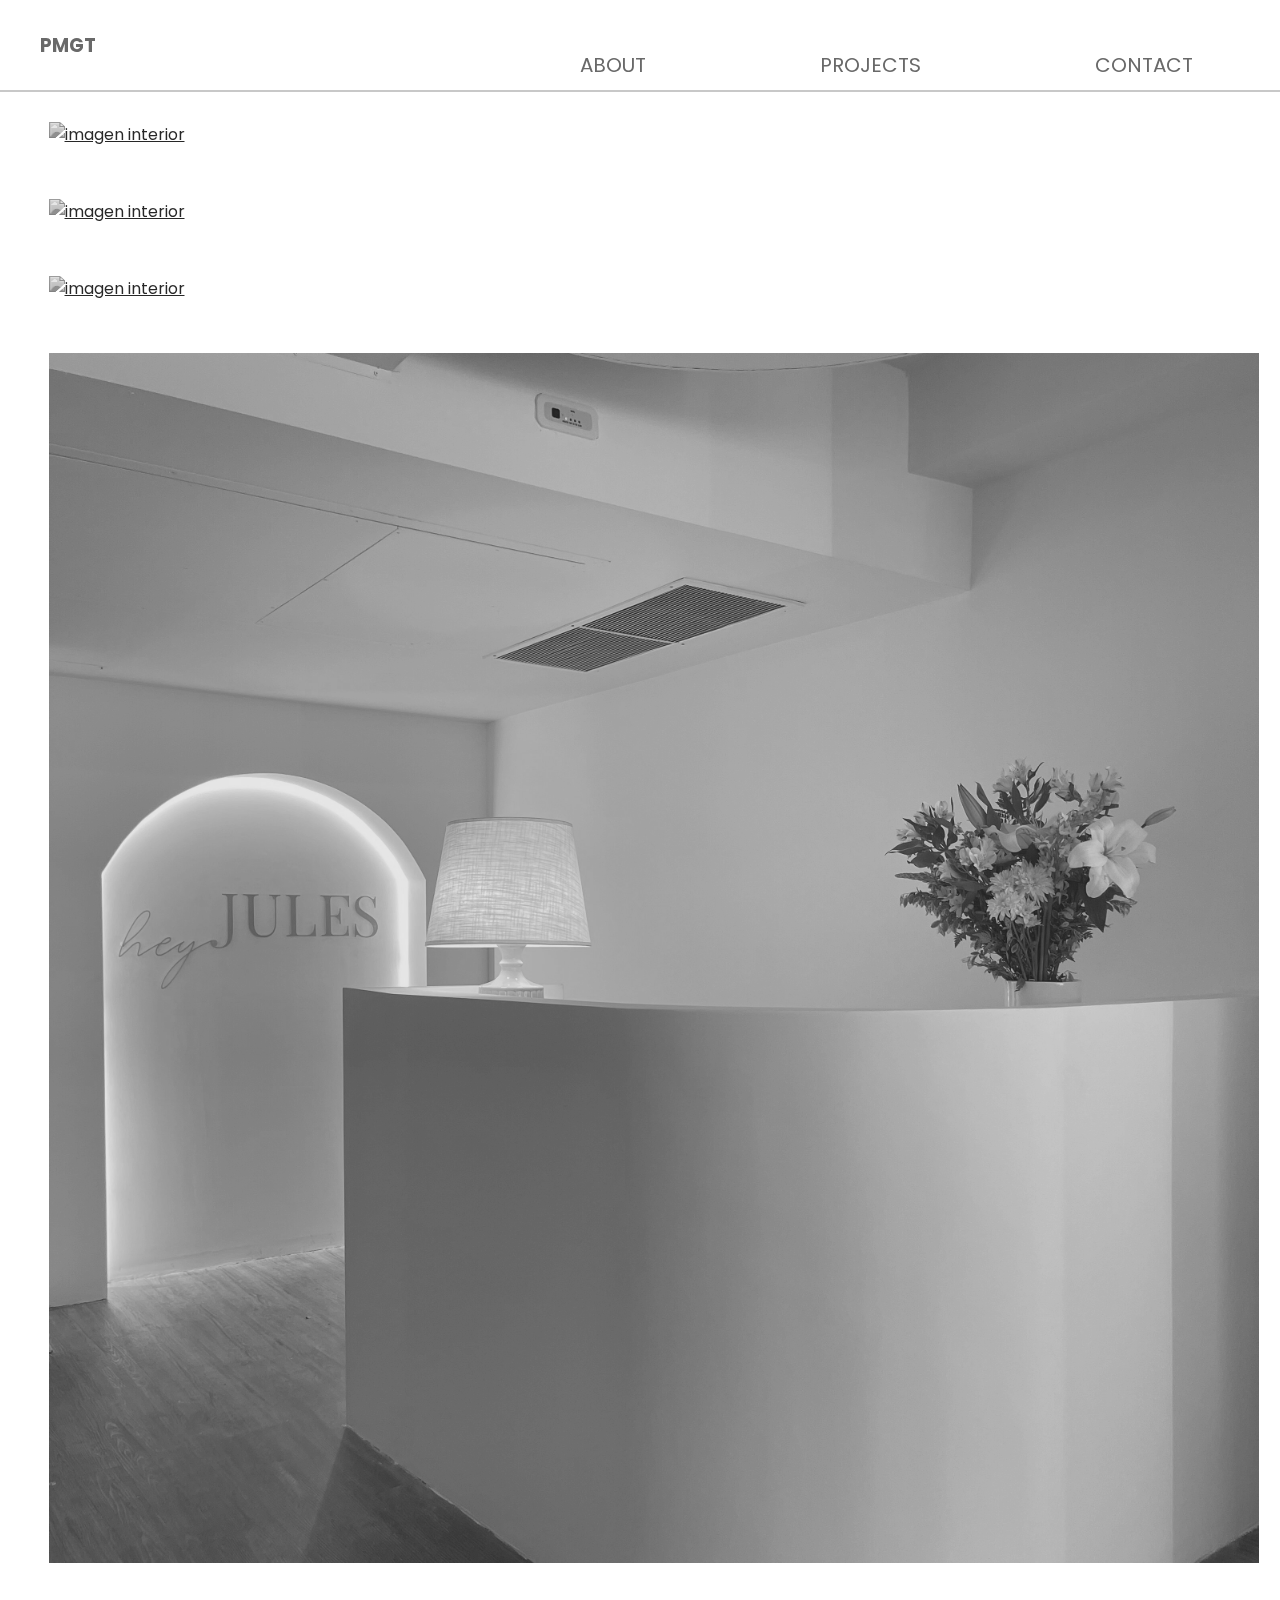
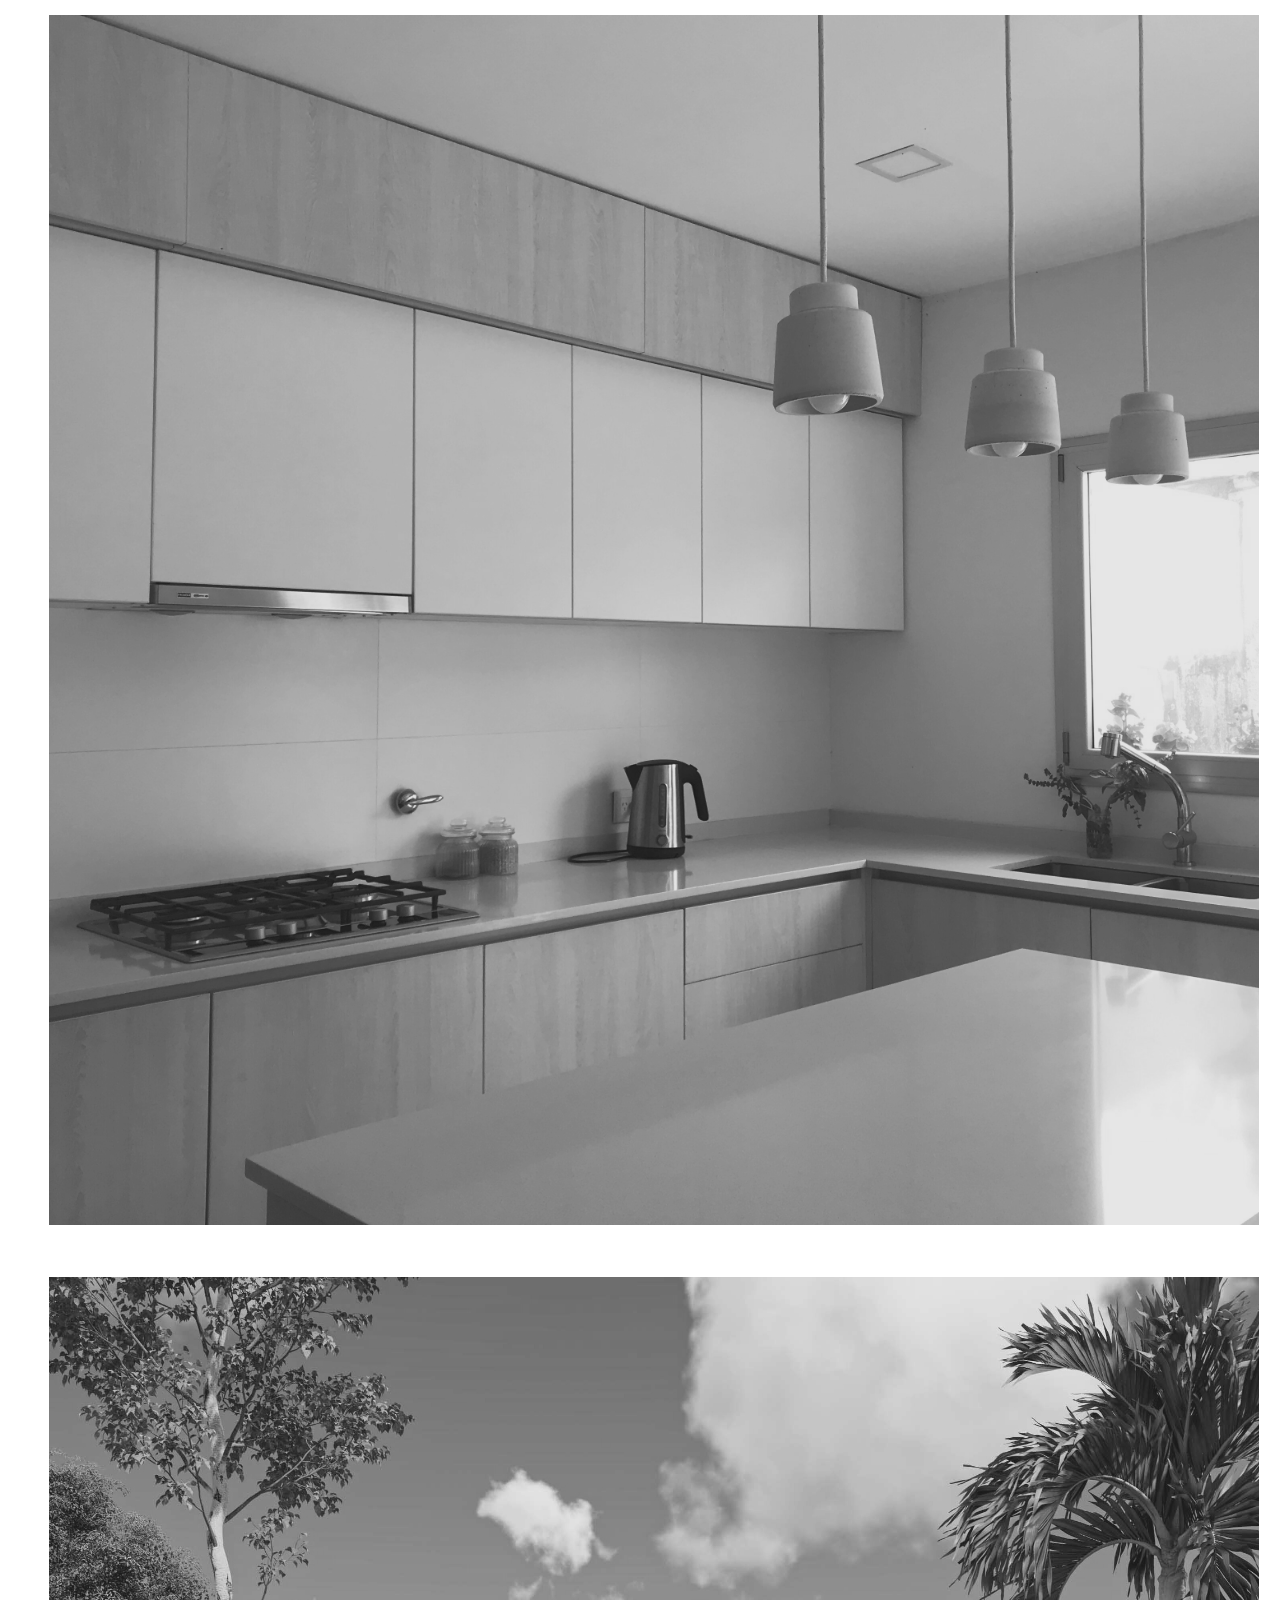
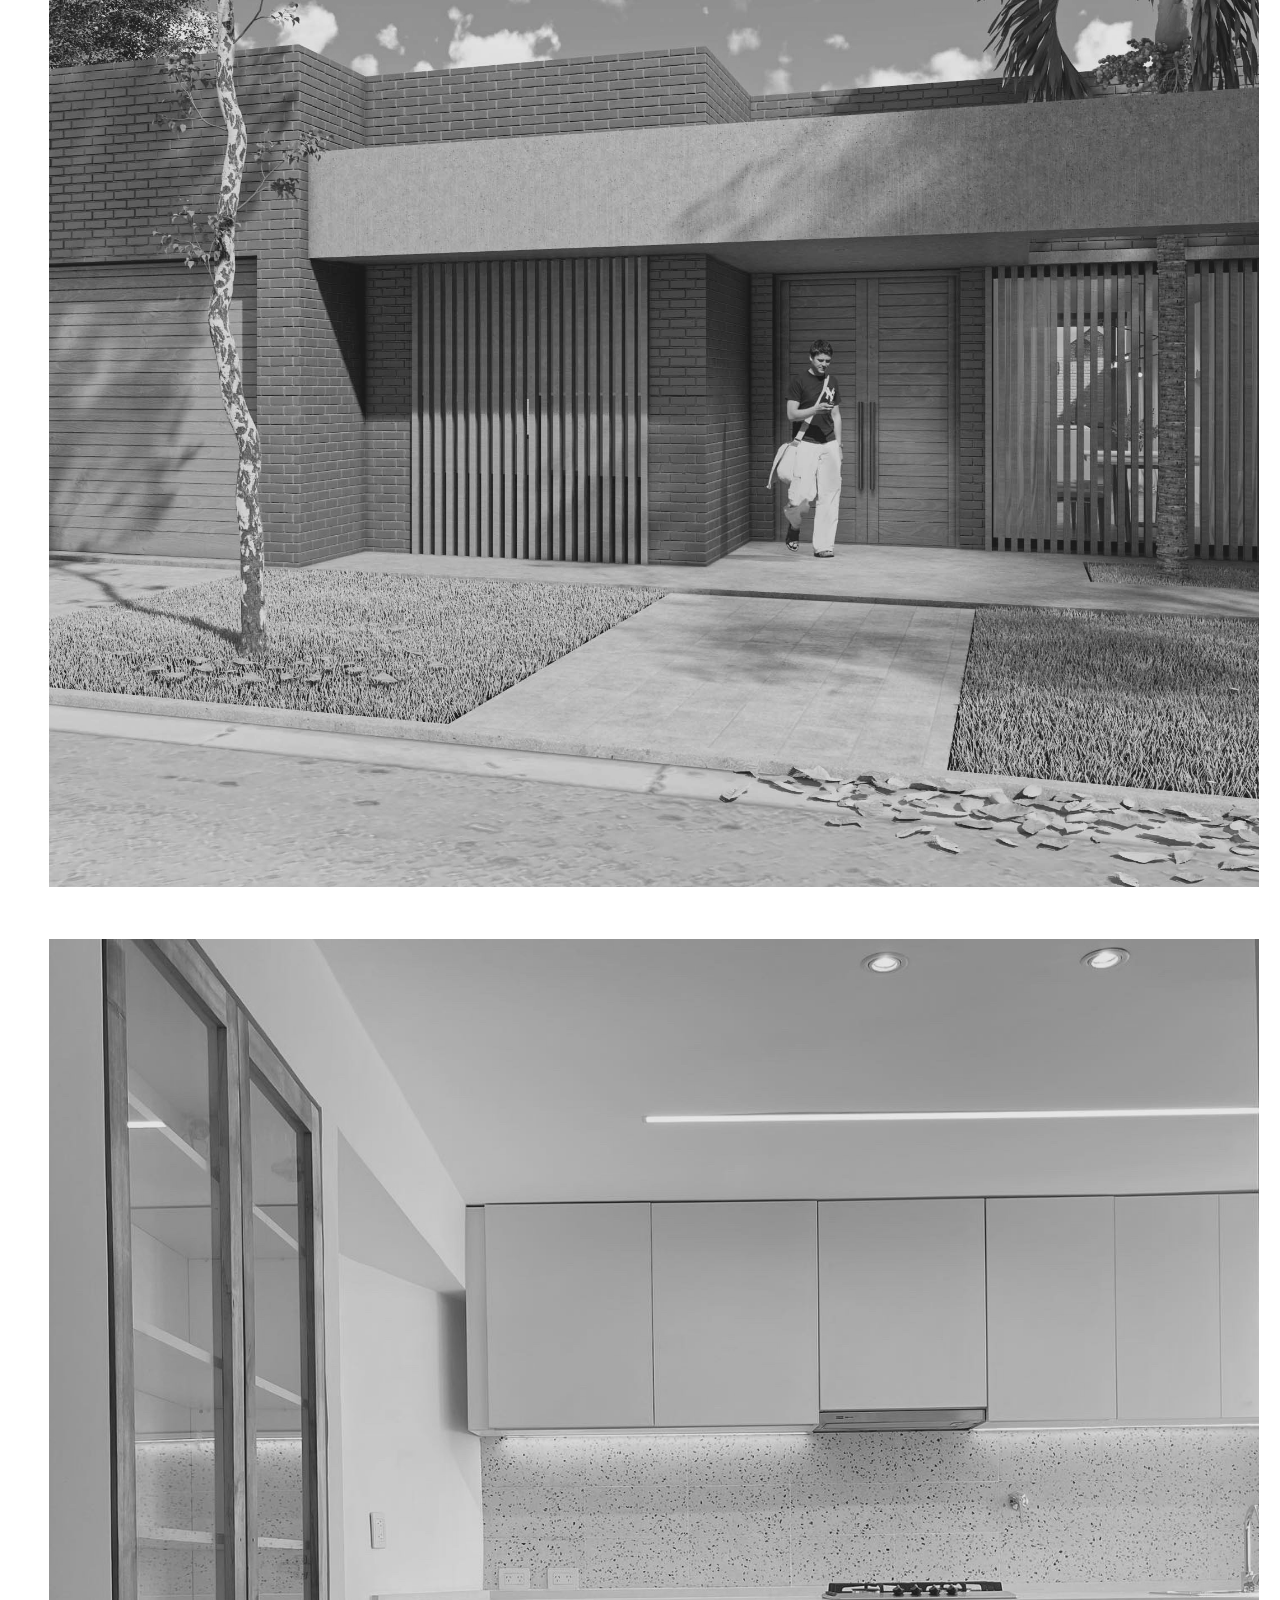
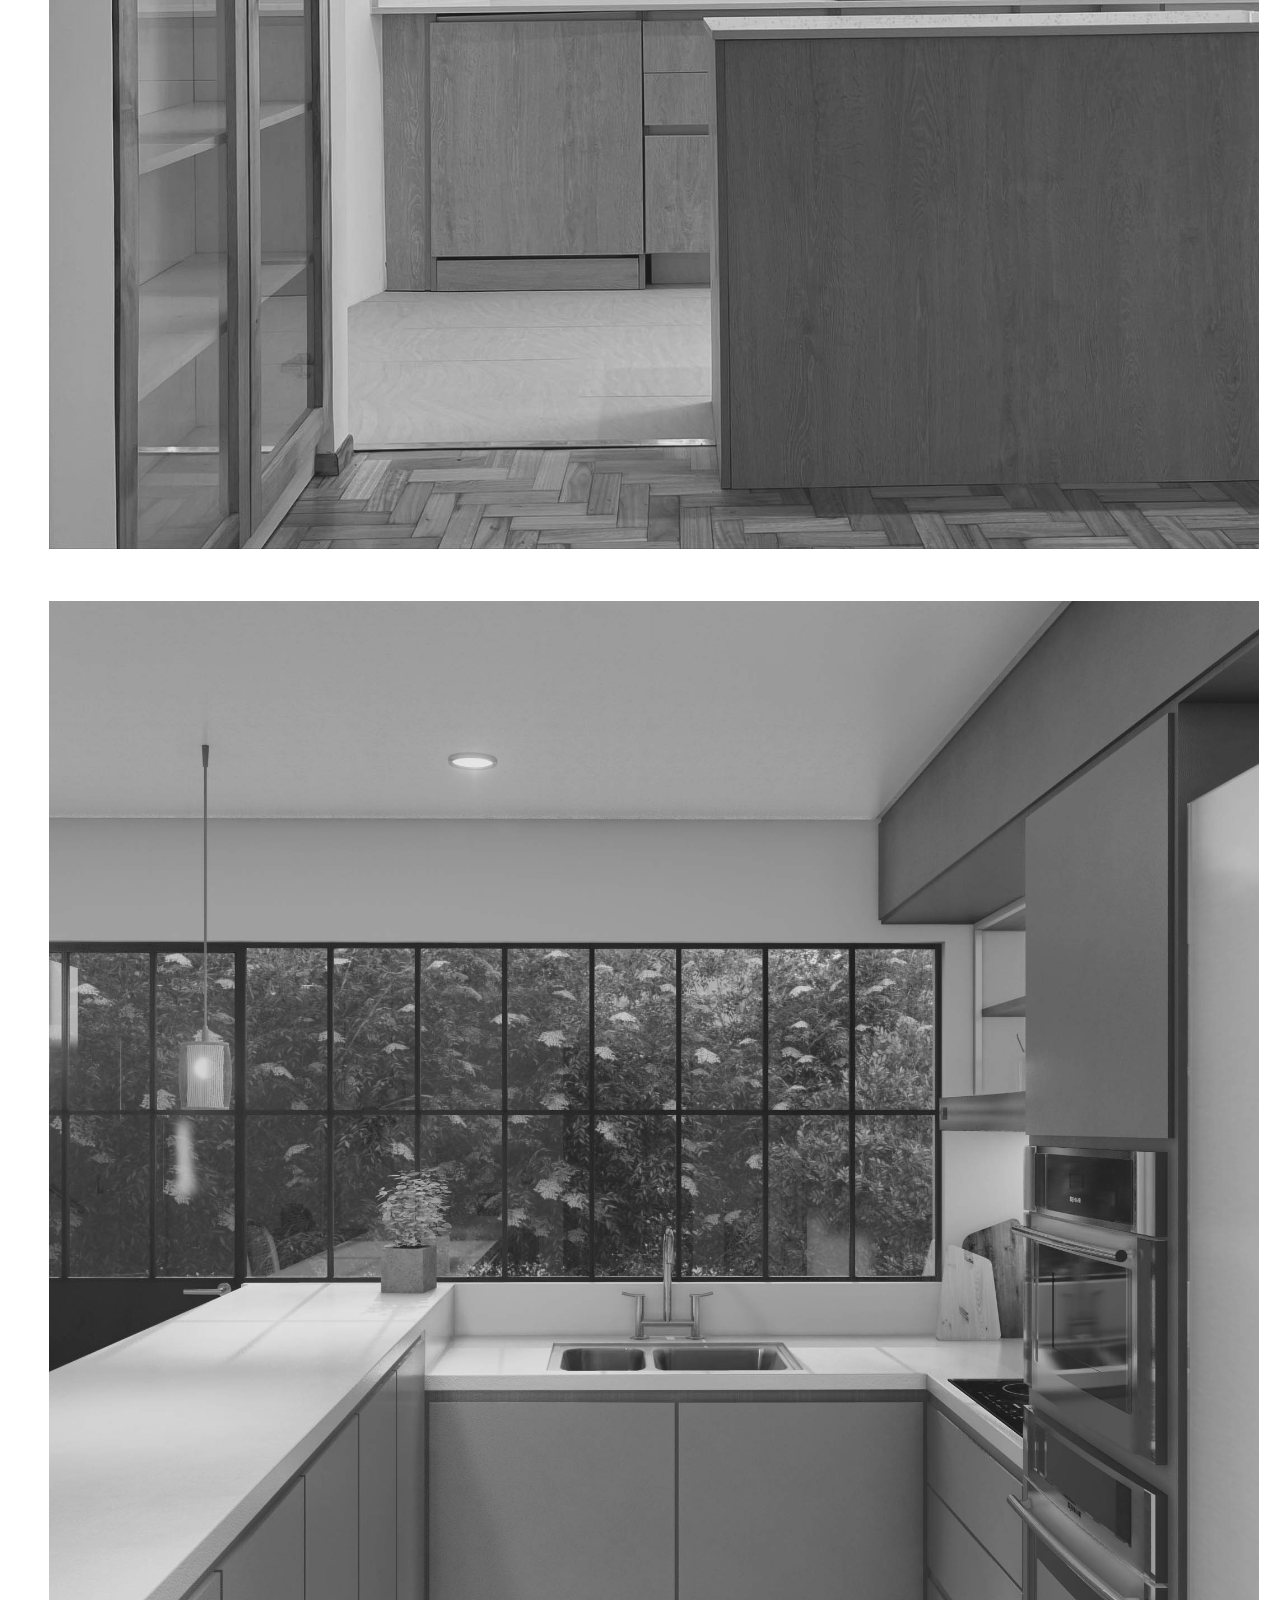
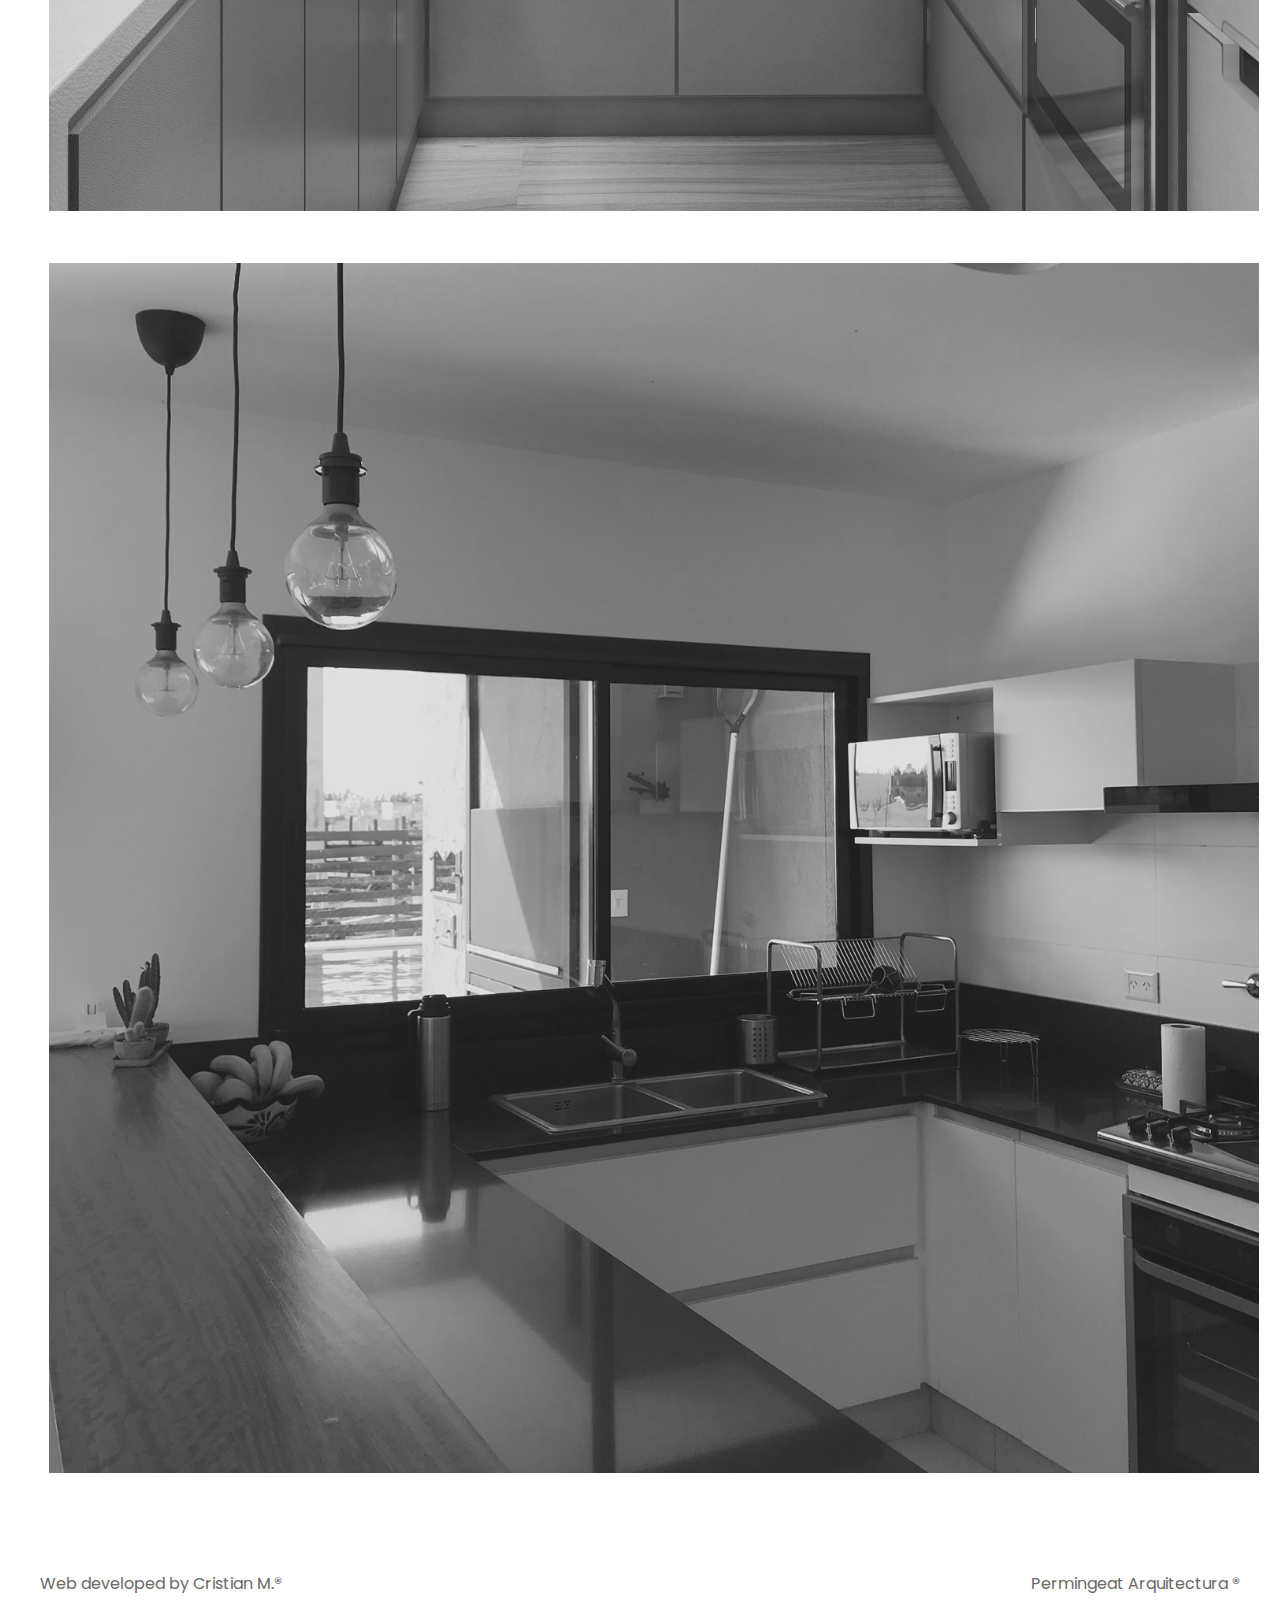
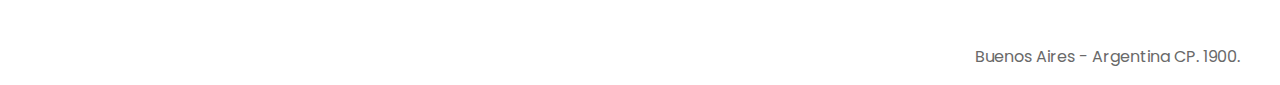
==== index.html @ 3674b2bb "upload2" ====
<!DOCTYPE html>
<html lang="en">
<head>
    <meta charset="UTF-8">
    <meta http-equiv="X-UA-Compatible" content="IE=edge">
    <meta name="viewport" content="width=device-width, initial-scale=1.0">
    <meta name="description" content="PMGT es un estudio de Arquitectura fundado en 2018 y dirigido por la arquitecta Melisa Permingeat, desarrollamos una arquitectura atemporal y simple con la mayor optimizacion de los recursos.">
    <link rel="stylesheet" href="style.css">
    <script defer src="app.js"></script>
    <!--FUENTE-->
    <link rel="preconnect" href="https://fonts.gstatic.com">
    <link href="https://fonts.googleapis.com/css2?family=Poppins:wght@300&display=swap" rel="stylesheet">
    <!--BOOTSTRAP CDN-->
    <link href="https://cdn.jsdelivr.net/npm/bootstrap@5.0.1/dist/css/bootstrap.min.css" rel="stylesheet" integrity="sha384-+0n0xVW2eSR5OomGNYDnhzAbDsOXxcvSN1TPprVMTNDbiYZCxYbOOl7+AMvyTG2x" crossorigin="anonymous">
    <!--FONT AWESOME-->
    <link rel="stylesheet" href="https://pro.fontawesome.com/releases/v5.10.0/css/all.css" integrity="sha384-AYmEC3Yw5cVb3ZcuHtOA93w35dYTsvhLPVnYs9eStHfGJvOvKxVfELGroGkvsg+p" crossorigin="anonymous"/>
    <!--CUERPO-->
    <title>Estudio Permingeat</title>
</head>
<body>
    <header id="menu">
        <div class="conteinerLogo">    
            <a href="index.html"><h3>PMGT</h3></a>
        </div>
        <nav>
            <ul>
                <li><a href="about.html">ABOUT</a></li>
                <li><a href="projects.html">PROJECTS</a></li>
                <li><a href="contact.html">CONTACT</a></li>
            </ul>
        </nav>
        <div class="burgerConteiner">
            <div id="burger">
                <div class="line1"></div>
                <div class="line2"></div>
                <div class="line3"></div>
            </div>
        </div>
        <div class="splashMenu">
            <nav>
                <ul>
                    <li><a href="about.html">ABOUT</a></li>
                    <li><a href="projects.html">PROJECTS</a></li>
                    <li><a href="contact.html">CONTACT</a></li>
                </ul>
            </nav>
        </div>
    </header>
    <main class="mainHome">
        <section id="galeria">
            <div class="row">
                <div class="col-lg-4 col-md-6 col-sm-12">
                    <a href="projects.html#campo"><img src="Imagenes/Campo/campo1.jpg" alt="imagen interior"></a>
                </div>
                <div class="col-lg-4 col-md-6 col-sm-12">
                    <a href="projects.html#madero"><img src="Imagenes/Madero/madero1.jpg" alt="imagen interior"></a>
                </div>
                <div class="col-lg-4 col-md-6 col-sm-12">
                    <a href="projects.html#sanAgustin"><img src="Imagenes/SanAgustin/sanAgustin3.jpg" alt="imagen interior"></a>
                </div>
                <div class="col-lg-4 col-md-6 col-sm-12">
                    <a href="projects.html#heyJules"><img src="Imagenes/HeyJules/heyJules3.jpg" alt="imagen interior"></a>
                </div>
                <div class="col-lg-4 col-md-6 col-sm-12">
                    <a href="projects.html"><img src="Imagenes/Dorrego/dorrego2.jpg" alt="imagen interior"></a>
                </div>
                <div class="col-lg-4 col-md-6 col-sm-12">
                    <a href="projects.html#curuchet"><img src="Imagenes/Curuchet/curuchet1.jpg" alt="imagen interior"></a>
                </div>
                <div class="col-lg-4 col-md-6 col-sm-12">
                    <a href="projects.html#jeanJaures"><img src="Imagenes/JeanJaures/jeanJaures1.jpg" alt="imagen interior"></a>
                </div>
                <div class="col-lg-4 col-md-6 col-sm-12">
                    <a href="projects.html#casero"><img src="Imagenes/Casero/casero3.jpg" alt="imagen interior"></a>
                </div>
                <div class="col-lg-4 col-md-6 col-sm-12">
                    <a href="projects.html#castaño"><img src="Imagenes/Castaños/castaños3.jpg" alt="imagen interior"></a>
                </div>
            </div>  
        </section>
    </main>
    <footer>
        <div class="footerA">
            <p>Web developed by Cristian M.®</p>
            <a href="https://www.instagram.com/permingeat_arqs/?hl=es-la"><i class="fab fa-instagram fa-1x"></i></a>
            <p>Permingeat Arquitectura ®</p>
        </div>
        <div class="footerB"></div>
        <div class="footerC">
            <p>Buenos Aires - Argentina CP. 1900.</p>
        </div>
    </footer>
</body>
</html>
---- style.css ----
/*GENERAL*/
html {
  scroll-behavior: smooth;
  overflow-x: hidden;
  height: 100vh;
  width: 100%;
}

body {
  position: relative;
  font-family: 'Poppins', sans-serif;
}

/*MENU NAVEGACION*/
/*MENU*/
header {
  height: 10vh;
  width: 100%;
  background-color: rgba(255, 255, 255, 0.521);
  top: 0;
  left: 0;
  position: fixed;
  display: -webkit-box;
  display: -ms-flexbox;
  display: flex;
  -ms-flex-pack: distribute;
      justify-content: space-around;
  -webkit-box-align: center;
      -ms-flex-align: center;
          align-items: center;
  border-bottom: 2px solid #c8c8c8;
  -webkit-transition: all 2s ease;
  transition: all 2s ease;
  z-index: 10;
}

header .conteinerLogo {
  -webkit-box-flex: 0.5;
      -ms-flex: 0.5;
          flex: 0.5;
  display: -webkit-box;
  display: -ms-flexbox;
  display: flex;
  -webkit-box-pack: start;
      -ms-flex-pack: start;
          justify-content: flex-start;
  padding-left: 40px;
  font-family: 'Poppins', sans-serif;
}

header .conteinerLogo a {
  text-decoration: none;
  color: dimgray;
}

header nav {
  font-size: 20px;
  -webkit-box-flex: 1;
      -ms-flex: 1;
          flex: 1;
  height: 10vh;
  line-height: 10vh;
}

header nav ul {
  display: -webkit-box;
  display: -ms-flexbox;
  display: flex;
  -ms-flex-pack: distribute;
      justify-content: space-around;
  list-style: none;
}

header nav ul li a {
  text-decoration: none;
  color: dimgray;
  -webkit-transition: all 1s ease;
  transition: all 1s ease;
}

header nav ul li a:hover {
  color: #0f0f0f;
  font-weight: 600;
}

header .burger {
  height: 20px;
  width: 20px;
  background-color: aqua;
  display: none;
}

header .splashMenu {
  display: none;
}

/*CUERPO*/
.mainHome {
  height: auto;
  width: 100%;
}

.mainHome #galeria {
  margin-top: 11vh;
  padding-left: 3vh;
  padding-right: 3vh;
}

.mainHome #galeria img {
  width: 100%;
  -webkit-filter: grayscale(100%) contrast(80%);
          filter: grayscale(100%) contrast(80%);
  -webkit-transition: all 1s ease;
  transition: all 1s ease;
  z-index: 1;
  padding-top: 2.5vh;
  padding-bottom: 2.5vh;
  padding-left: 1.5vh;
  padding-right: 1.5vh;
  overflow: hidden;
  -o-object-fit: cover;
     object-fit: cover;
}

.mainHome #galeria img:hover {
  -webkit-filter: none;
          filter: none;
  -webkit-transform: scale(101%);
          transform: scale(101%);
}

.mainAbout {
  height: 65vh;
  width: 100%;
  margin-top: 15vh;
  display: -webkit-box;
  display: -ms-flexbox;
  display: flex;
  -webkit-box-orient: horizontal;
  -webkit-box-direction: normal;
      -ms-flex-direction: row;
          flex-direction: row;
}

.mainAbout .secA, .mainAbout .secB {
  height: 70vh;
  width: 50%;
  padding: 2%;
  display: -webkit-box;
  display: -ms-flexbox;
  display: flex;
  -webkit-box-pack: center;
      -ms-flex-pack: center;
          justify-content: center;
  -webkit-box-align: center;
      -ms-flex-align: center;
          align-items: center;
}

.mainAbout .secA img {
  width: 400px;
  -webkit-filter: grayscale(100%) contrast(80%);
          filter: grayscale(100%) contrast(80%);
  -webkit-transition: all 500ms ease;
  transition: all 500ms ease;
}

.mainAbout .secA img:hover {
  -webkit-filter: none;
          filter: none;
}

.mainAbout .secB {
  padding-left: 4%;
  padding-right: 8%;
  font-family: 'Poppins', sans-serif;
}

.mainProjects {
  border: none;
  height: auto;
  width: 100%;
}

.mainProjects .proyecto {
  height: 100vh;
  width: 100%;
}

.mainProjects .proyecto .imageSector {
  padding-top: 15vh;
  height: 85vh;
  width: 100%;
  display: -webkit-box;
  display: -ms-flexbox;
  display: flex;
  -ms-flex-pack: distribute;
      justify-content: space-around;
  -webkit-box-align: center;
      -ms-flex-align: center;
          align-items: center;
}

.mainProjects .proyecto .imageSector img {
  height: auto;
  width: 30%;
  -webkit-filter: grayscale(100%) contrast(80%);
          filter: grayscale(100%) contrast(80%);
  -webkit-transition: all 1s ease;
  transition: all 1s ease;
}

.mainProjects .proyecto .imageSector img:hover {
  -webkit-filter: none;
          filter: none;
  -webkit-transform: scale(101%);
          transform: scale(101%);
}

.mainProjects .proyecto .imageDescription {
  font-family: 'Poppins', sans-serif;
  color: dimgray;
  font-size: 20px;
  height: 15vh;
  width: 100%;
  display: -webkit-box;
  display: -ms-flexbox;
  display: flex;
}

.mainProjects .proyecto .imageDescription .descA {
  display: -webkit-box;
  display: -ms-flexbox;
  display: flex;
  -webkit-box-orient: vertical;
  -webkit-box-direction: normal;
      -ms-flex-direction: column;
          flex-direction: column;
  -webkit-box-pack: center;
      -ms-flex-pack: center;
          justify-content: center;
  -webkit-box-align: center;
      -ms-flex-align: center;
          align-items: center;
  height: 100%;
  width: 50%;
}

.mainProjects .proyecto .imageDescription .descB {
  display: -webkit-box;
  display: -ms-flexbox;
  display: flex;
  -webkit-box-orient: vertical;
  -webkit-box-direction: normal;
      -ms-flex-direction: column;
          flex-direction: column;
  -webkit-box-pack: center;
      -ms-flex-pack: center;
          justify-content: center;
  -webkit-box-align: center;
      -ms-flex-align: center;
          align-items: center;
  height: 100%;
  width: 50%;
}

.mainContact {
  height: 65vh;
  width: 100%;
  margin-top: 15vh;
  display: -webkit-box;
  display: -ms-flexbox;
  display: flex;
  -webkit-box-orient: horizontal;
  -webkit-box-direction: normal;
      -ms-flex-direction: row;
          flex-direction: row;
  -webkit-box-pack: center;
      -ms-flex-pack: center;
          justify-content: center;
  -webkit-box-align: center;
      -ms-flex-align: center;
          align-items: center;
}

.mainContact .mapaConteiner {
  height: 100%;
  width: 50%;
  display: -webkit-box;
  display: -ms-flexbox;
  display: flex;
  -webkit-box-pack: center;
      -ms-flex-pack: center;
          justify-content: center;
  -webkit-box-align: center;
      -ms-flex-align: center;
          align-items: center;
}

.mainContact .mapaConteiner #mapid {
  height: 500px;
  width: 500px;
  -webkit-transition: all 1s ease;
  transition: all 1s ease;
  -webkit-filter: grayscale(100%) contrast(80%);
          filter: grayscale(100%) contrast(80%);
}

.mainContact .mapaConteiner #mapid:hover {
  -webkit-filter: none;
          filter: none;
}

.mainContact .infoConteiner {
  padding-left: 4%;
  padding-right: 8%;
  font-family: 'Poppins', sans-serif;
  height: 100%;
  width: 50%;
  display: -webkit-box;
  display: -ms-flexbox;
  display: flex;
  -webkit-box-pack: center;
      -ms-flex-pack: center;
          justify-content: center;
  -webkit-box-align: center;
      -ms-flex-align: center;
          align-items: center;
  color: dimgray;
}

.mainContact .infoConteiner #info {
  height: 500px;
  width: 500px;
}

.mainContact .infoConteiner #info p {
  padding-top: 5px;
  padding-bottom: 5px;
}

.mainContact .infoConteiner #info p a {
  color: dimgray;
}

/*PIE DE PAGINA*/
footer {
  margin: 0;
  height: 12vh;
  width: 100%;
  margin-top: 4rem;
  background-color: rgba(255, 255, 255, 0.151);
  display: -webkit-box;
  display: -ms-flexbox;
  display: flex;
  -webkit-box-pack: center;
      -ms-flex-pack: center;
          justify-content: center;
  -webkit-box-orient: vertical;
  -webkit-box-direction: normal;
      -ms-flex-direction: column;
          flex-direction: column;
  -webkit-box-align: center;
      -ms-flex-align: center;
          align-items: center;
  font-family: 'Poppins', sans-serif;
  color: dimgray;
}

footer .footerA {
  width: 95%;
  display: -webkit-box;
  display: -ms-flexbox;
  display: flex;
  -webkit-box-pack: justify;
      -ms-flex-pack: justify;
          justify-content: space-between;
  -webkit-box-align: center;
      -ms-flex-align: center;
          align-items: center;
}

footer .footerA i {
  color: dimgray;
}

footer .footerB {
  width: 95%;
  height: 2px;
  background-color: #c8c8c8;
}

footer .footerC {
  width: 95%;
  text-align: end;
  margin-top: 1rem;
}

/*RESPONSIVE PARA MOBILE*/
@media (max-width: 768px) {
  /*MENU*/
  header {
    height: 10vh;
    width: 100%;
    background-color: rgba(255, 255, 255, 0.521);
    top: 0;
    left: 0;
    position: fixed;
    display: -webkit-box;
    display: -ms-flexbox;
    display: flex;
    -ms-flex-pack: distribute;
        justify-content: space-around;
    -webkit-box-align: center;
        -ms-flex-align: center;
            align-items: center;
    border-bottom: 2px solid #c8c8c8;
    -webkit-transition: all 1s ease;
    transition: all 1s ease;
    z-index: 10;
  }
  header .conteinerLogo {
    -webkit-box-flex: 0.5;
        -ms-flex: 0.5;
            flex: 0.5;
    display: -webkit-box;
    display: -ms-flexbox;
    display: flex;
    -webkit-box-pack: start;
        -ms-flex-pack: start;
            justify-content: flex-start;
    padding-left: 20px;
    font-family: 'Poppins', sans-serif;
  }
  header .conteinerLogo h3 {
    margin: 0;
  }
  header .conteinerLogo a {
    text-decoration: none;
    color: dimgray;
  }
  header nav {
    display: none;
  }
  header .burgerConteiner {
    -webkit-box-flex: 1;
        -ms-flex: 1;
            flex: 1;
    height: 100%;
    width: 100%;
    display: -webkit-box;
    display: -ms-flexbox;
    display: flex;
    -webkit-box-pack: end;
        -ms-flex-pack: end;
            justify-content: flex-end;
    -webkit-box-align: center;
        -ms-flex-align: center;
            align-items: center;
    margin-right: 30px;
  }
  header .burgerConteiner #burger {
    height: 25px;
    width: 25px;
    display: -webkit-box;
    display: -ms-flexbox;
    display: flex;
    -webkit-box-orient: vertical;
    -webkit-box-direction: normal;
        -ms-flex-direction: column;
            flex-direction: column;
    -webkit-box-pack: justify;
        -ms-flex-pack: justify;
            justify-content: space-between;
    -webkit-box-align: center;
        -ms-flex-align: center;
            align-items: center;
  }
  header .burgerConteiner #burger .line1, header .burgerConteiner #burger .line2, header .burgerConteiner #burger .line3 {
    height: 2px;
    width: 27px;
    background-color: dimgray;
    -webkit-transition: all 1s ease;
    transition: all 1s ease;
  }
  header .burgerConteiner #burger .act1 {
    -webkit-transform: translateY(12px) rotate(-45deg);
            transform: translateY(12px) rotate(-45deg);
    background-color: white;
  }
  header .burgerConteiner #burger .act2 {
    display: none;
  }
  header .burgerConteiner #burger .act3 {
    -webkit-transform: translateY(-12px) rotate(45deg);
            transform: translateY(-12px) rotate(45deg);
    background-color: white;
  }
  header .splashMenu {
    display: inline-block;
    height: 100vh;
    width: 100%;
    background-color: rgba(97, 97, 97, 0.753);
    position: fixed;
    top: 0;
    right: 0;
    -webkit-transform: translateX(100%);
            transform: translateX(100%);
    -webkit-transition: all 1s ease;
    transition: all 1s ease;
    z-index: -10;
  }
  header .splashMenu nav {
    display: block;
    -webkit-box-flex: 1;
        -ms-flex: 1;
            flex: 1;
    height: 100vh;
  }
  header .splashMenu nav ul {
    padding-left: 0;
    height: 100%;
    display: -webkit-box;
    display: -ms-flexbox;
    display: flex;
    -webkit-box-orient: vertical;
    -webkit-box-direction: normal;
        -ms-flex-direction: column;
            flex-direction: column;
    -webkit-box-pack: center;
        -ms-flex-pack: center;
            justify-content: center;
    -webkit-box-align: center;
        -ms-flex-align: center;
            align-items: center;
    list-style: none;
  }
  header .splashMenu nav ul li a {
    margin: 20px 20px;
    text-decoration: none;
    color: white;
    font-size: 25px;
    -webkit-transition: color 500ms ease;
    transition: color 500ms ease;
  }
  header .splashMenu nav ul li a:hover {
    color: #0f0f0f;
    text-shadow: 0px 0px 10px white;
  }
  header .active {
    -webkit-transform: translateX(0%);
            transform: translateX(0%);
  }
  footer {
    height: auto;
    width: 100%;
    margin-top: 20vh;
    background-color: rgba(255, 255, 255, 0.151);
    display: -webkit-box;
    display: -ms-flexbox;
    display: flex;
    -webkit-box-pack: center;
        -ms-flex-pack: center;
            justify-content: center;
    -webkit-box-orient: vertical;
    -webkit-box-direction: normal;
        -ms-flex-direction: column;
            flex-direction: column;
    -webkit-box-align: center;
        -ms-flex-align: center;
            align-items: center;
    font-family: 'Poppins', sans-serif;
    color: dimgray;
    font-size: 15px;
  }
  footer .footerA {
    width: 100%;
    display: -webkit-box;
    display: -ms-flexbox;
    display: flex;
    -webkit-box-orient: vertical;
    -webkit-box-direction: reverse;
        -ms-flex-direction: column-reverse;
            flex-direction: column-reverse;
    -webkit-box-pack: justify;
        -ms-flex-pack: justify;
            justify-content: space-between;
    -webkit-box-align: center;
        -ms-flex-align: center;
            align-items: center;
  }
  footer .footerA i {
    color: dimgray;
    padding: 20px;
  }
  footer .footerB {
    width: 90%;
    height: 2px;
    background-color: #c8c8c8;
  }
  footer .footerC {
    width: 90%;
    text-align: center;
    margin-top: 1rem;
  }
  .mainAbout {
    height: auto;
    width: 100%;
    margin-top: 15vh;
    display: -webkit-box;
    display: -ms-flexbox;
    display: flex;
    -webkit-box-orient: vertical;
    -webkit-box-direction: normal;
        -ms-flex-direction: column;
            flex-direction: column;
  }
  .mainAbout .secA, .mainAbout .secB {
    height: auto;
    width: 100%;
    padding: 2%;
    display: -webkit-box;
    display: -ms-flexbox;
    display: flex;
    -webkit-box-pack: center;
        -ms-flex-pack: center;
            justify-content: center;
    -webkit-box-align: center;
        -ms-flex-align: center;
            align-items: center;
  }
  .mainAbout .secA img {
    width: 90%;
    -webkit-filter: grayscale(100%) contrast(80%);
            filter: grayscale(100%) contrast(80%);
    -webkit-transition: all 1s ease;
    transition: all 1s ease;
  }
  .mainAbout .secA img:hover {
    -webkit-filter: none;
            filter: none;
  }
  .mainAbout .secB {
    padding: 40px;
    font-family: 'Poppins', sans-serif;
  }
  .mainContact {
    height: auto;
    width: 100%;
    margin-top: 15vh;
    display: -webkit-box;
    display: -ms-flexbox;
    display: flex;
    -webkit-box-orient: vertical;
    -webkit-box-direction: normal;
        -ms-flex-direction: column;
            flex-direction: column;
    -webkit-box-pack: center;
        -ms-flex-pack: center;
            justify-content: center;
    -webkit-box-align: center;
        -ms-flex-align: center;
            align-items: center;
  }
  .mainContact .mapaConteiner {
    height: 100%;
    width: 100%;
    display: -webkit-box;
    display: -ms-flexbox;
    display: flex;
    -webkit-box-pack: center;
        -ms-flex-pack: center;
            justify-content: center;
    -webkit-box-align: center;
        -ms-flex-align: center;
            align-items: center;
  }
  .mainContact .mapaConteiner #mapid {
    height: 400px;
    width: 80%;
    -webkit-transition: all 1s ease;
    transition: all 1s ease;
    -webkit-filter: grayscale(100%) contrast(80%);
            filter: grayscale(100%) contrast(80%);
  }
  .mainContact .mapaConteiner #mapid:hover {
    -webkit-filter: none;
            filter: none;
  }
  .mainContact .infoConteiner {
    margin-top: 10vh;
    padding-left: 10%;
    padding-right: 10%;
    font-family: 'Poppins', sans-serif;
    width: 100%;
    display: -webkit-box;
    display: -ms-flexbox;
    display: flex;
    -webkit-box-pack: center;
        -ms-flex-pack: center;
            justify-content: center;
    -webkit-box-align: center;
        -ms-flex-align: center;
            align-items: center;
    color: dimgray;
  }
  .mainContact .infoConteiner #info {
    height: 500px;
    width: 500px;
  }
  .mainContact .infoConteiner #info p {
    padding-top: 5px;
    padding-bottom: 5px;
  }
  .mainProjects {
    border: none;
    height: auto;
    width: 100%;
  }
  .mainProjects .proyecto {
    height: auto;
    width: 100%;
  }
  .mainProjects .proyecto .imageSector {
    padding-top: 15vh;
    height: auto;
    width: 100%;
    display: -webkit-box;
    display: -ms-flexbox;
    display: flex;
    -webkit-box-orient: vertical;
    -webkit-box-direction: normal;
        -ms-flex-direction: column;
            flex-direction: column;
    -ms-flex-pack: distribute;
        justify-content: space-around;
    -webkit-box-align: center;
        -ms-flex-align: center;
            align-items: center;
  }
  .mainProjects .proyecto .imageSector img {
    height: auto;
    width: 80%;
    -webkit-filter: grayscale(100%) contrast(80%);
            filter: grayscale(100%) contrast(80%);
    -webkit-transition: all 1s ease;
    transition: all 1s ease;
    margin-bottom: 5vh;
  }
  .mainProjects .proyecto .imageSector img:hover {
    -webkit-filter: none;
            filter: none;
    -webkit-transform: scale(101%);
            transform: scale(101%);
  }
  .mainProjects .proyecto .imageDescription {
    font-family: 'Poppins', sans-serif;
    color: dimgray;
    font-size: 12px;
    height: auto;
    width: 100%;
    display: -webkit-box;
    display: -ms-flexbox;
    display: flex;
    -webkit-box-orient: vertical;
    -webkit-box-direction: normal;
        -ms-flex-direction: column;
            flex-direction: column;
    -webkit-box-pack: center;
        -ms-flex-pack: center;
            justify-content: center;
    -webkit-box-align: center;
        -ms-flex-align: center;
            align-items: center;
  }
  .mainProjects .proyecto .imageDescription .descA {
    display: -webkit-box;
    display: -ms-flexbox;
    display: flex;
    -webkit-box-orient: vertical;
    -webkit-box-direction: normal;
        -ms-flex-direction: column;
            flex-direction: column;
    -webkit-box-pack: center;
        -ms-flex-pack: center;
            justify-content: center;
    -webkit-box-align: center;
        -ms-flex-align: center;
            align-items: center;
    height: 100%;
    width: 50%;
  }
  .mainProjects .proyecto .imageDescription .descB {
    display: -webkit-box;
    display: -ms-flexbox;
    display: flex;
    -webkit-box-orient: vertical;
    -webkit-box-direction: normal;
        -ms-flex-direction: column;
            flex-direction: column;
    -webkit-box-pack: center;
        -ms-flex-pack: center;
            justify-content: center;
    -webkit-box-align: center;
        -ms-flex-align: center;
            align-items: center;
    height: 100%;
    width: 50%;
  }
}
/*# sourceMappingURL=style.css.map */
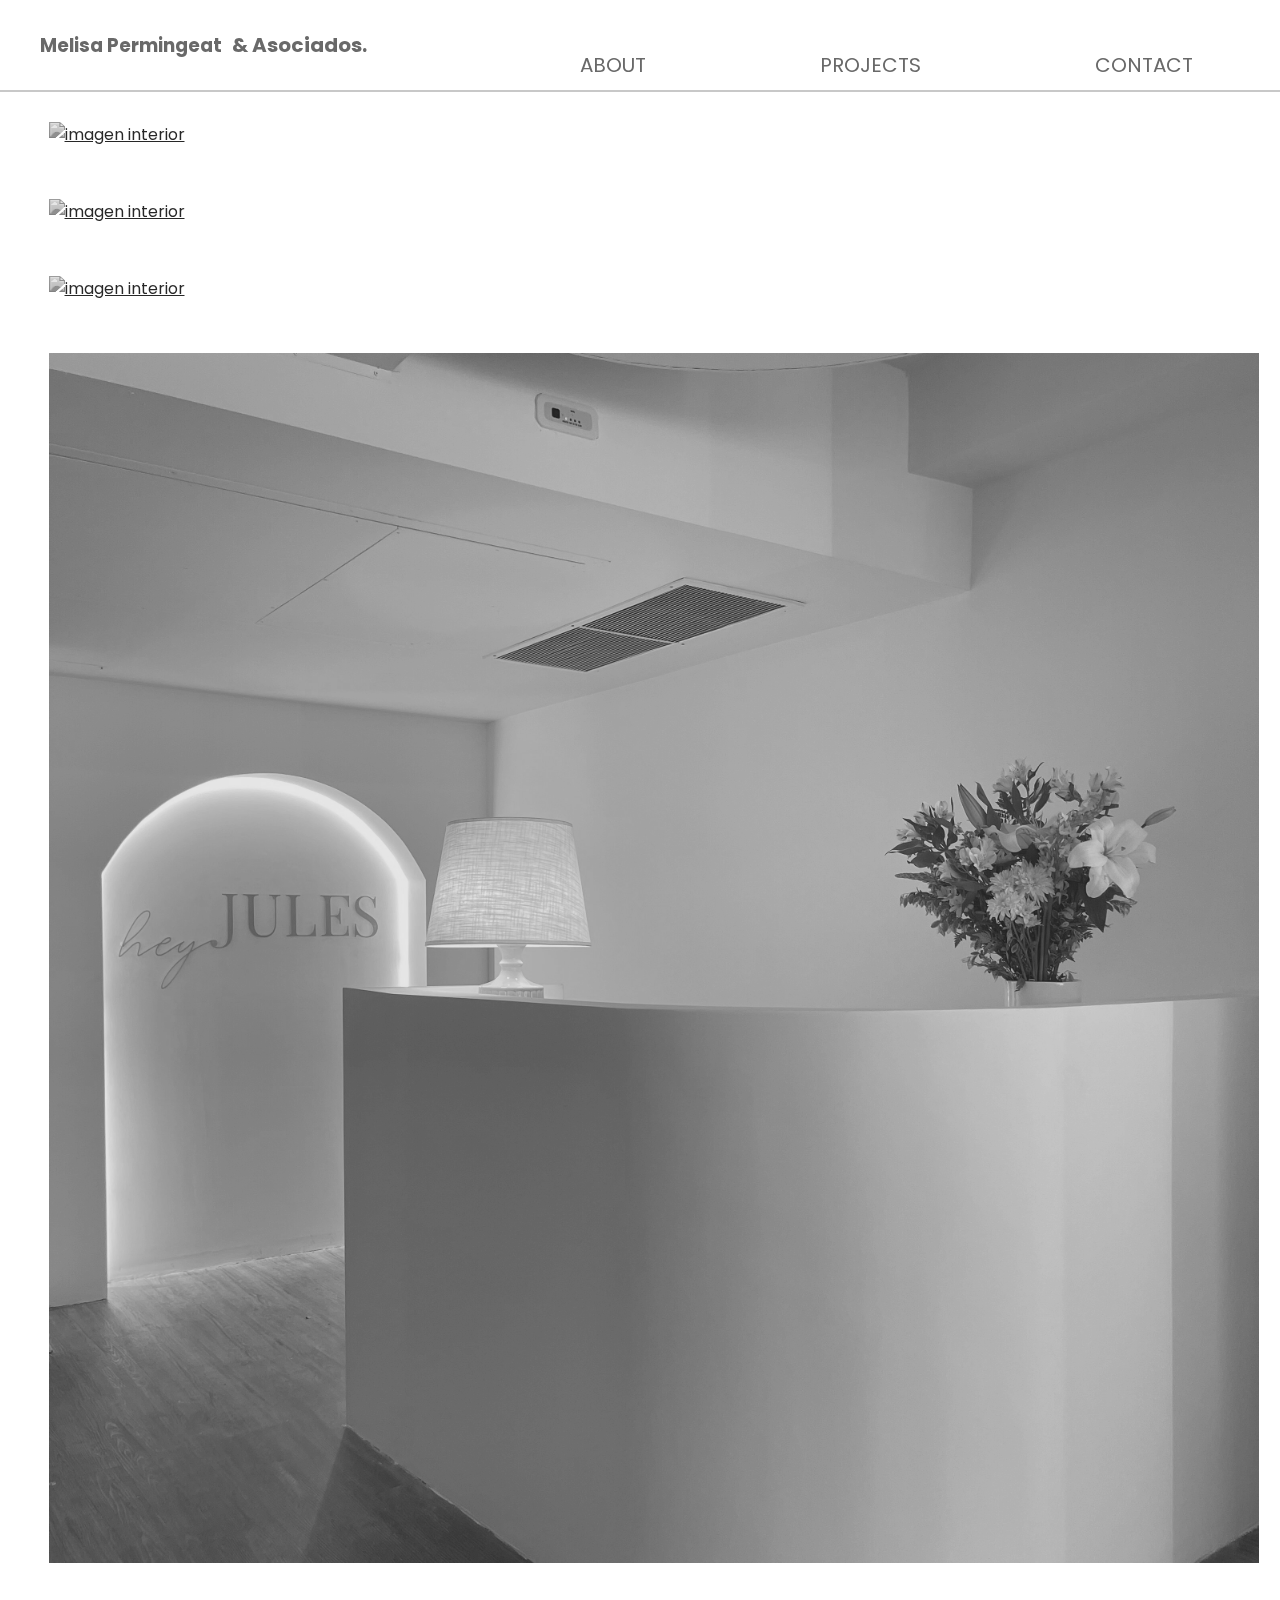
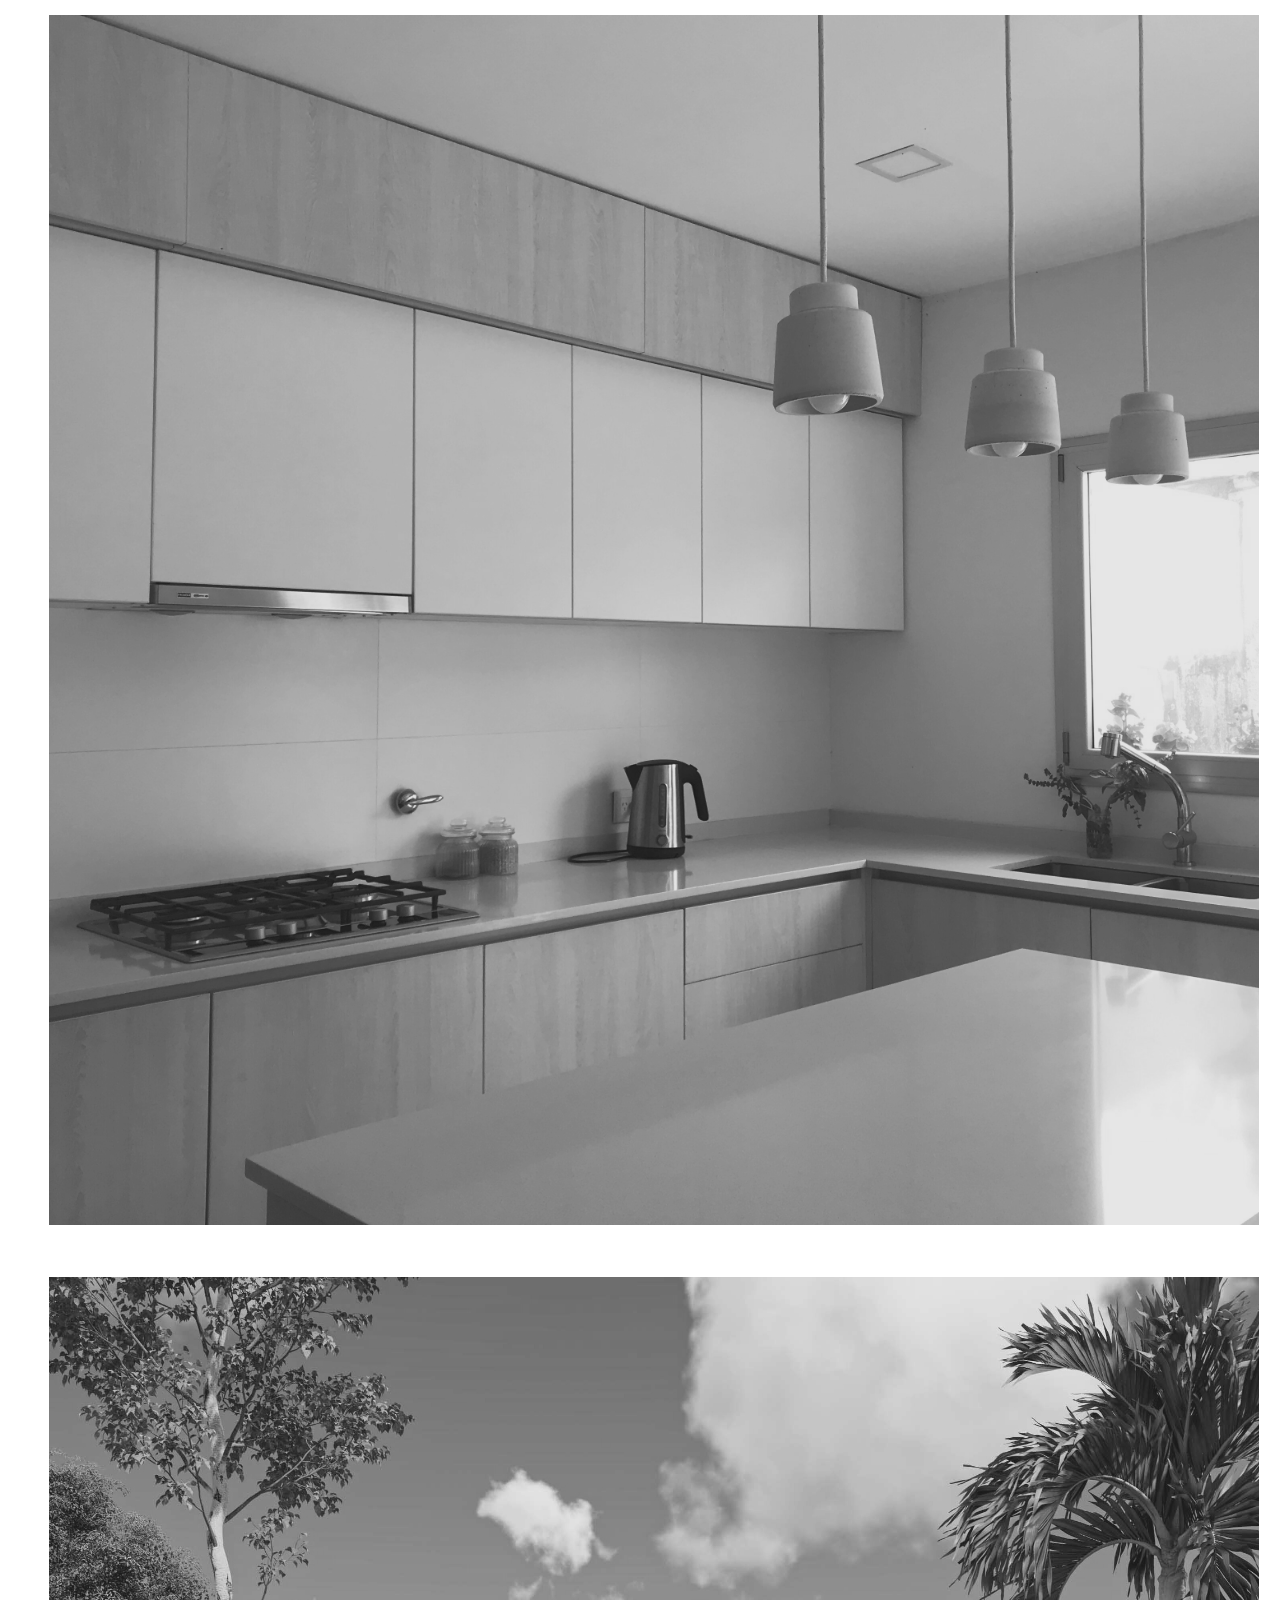
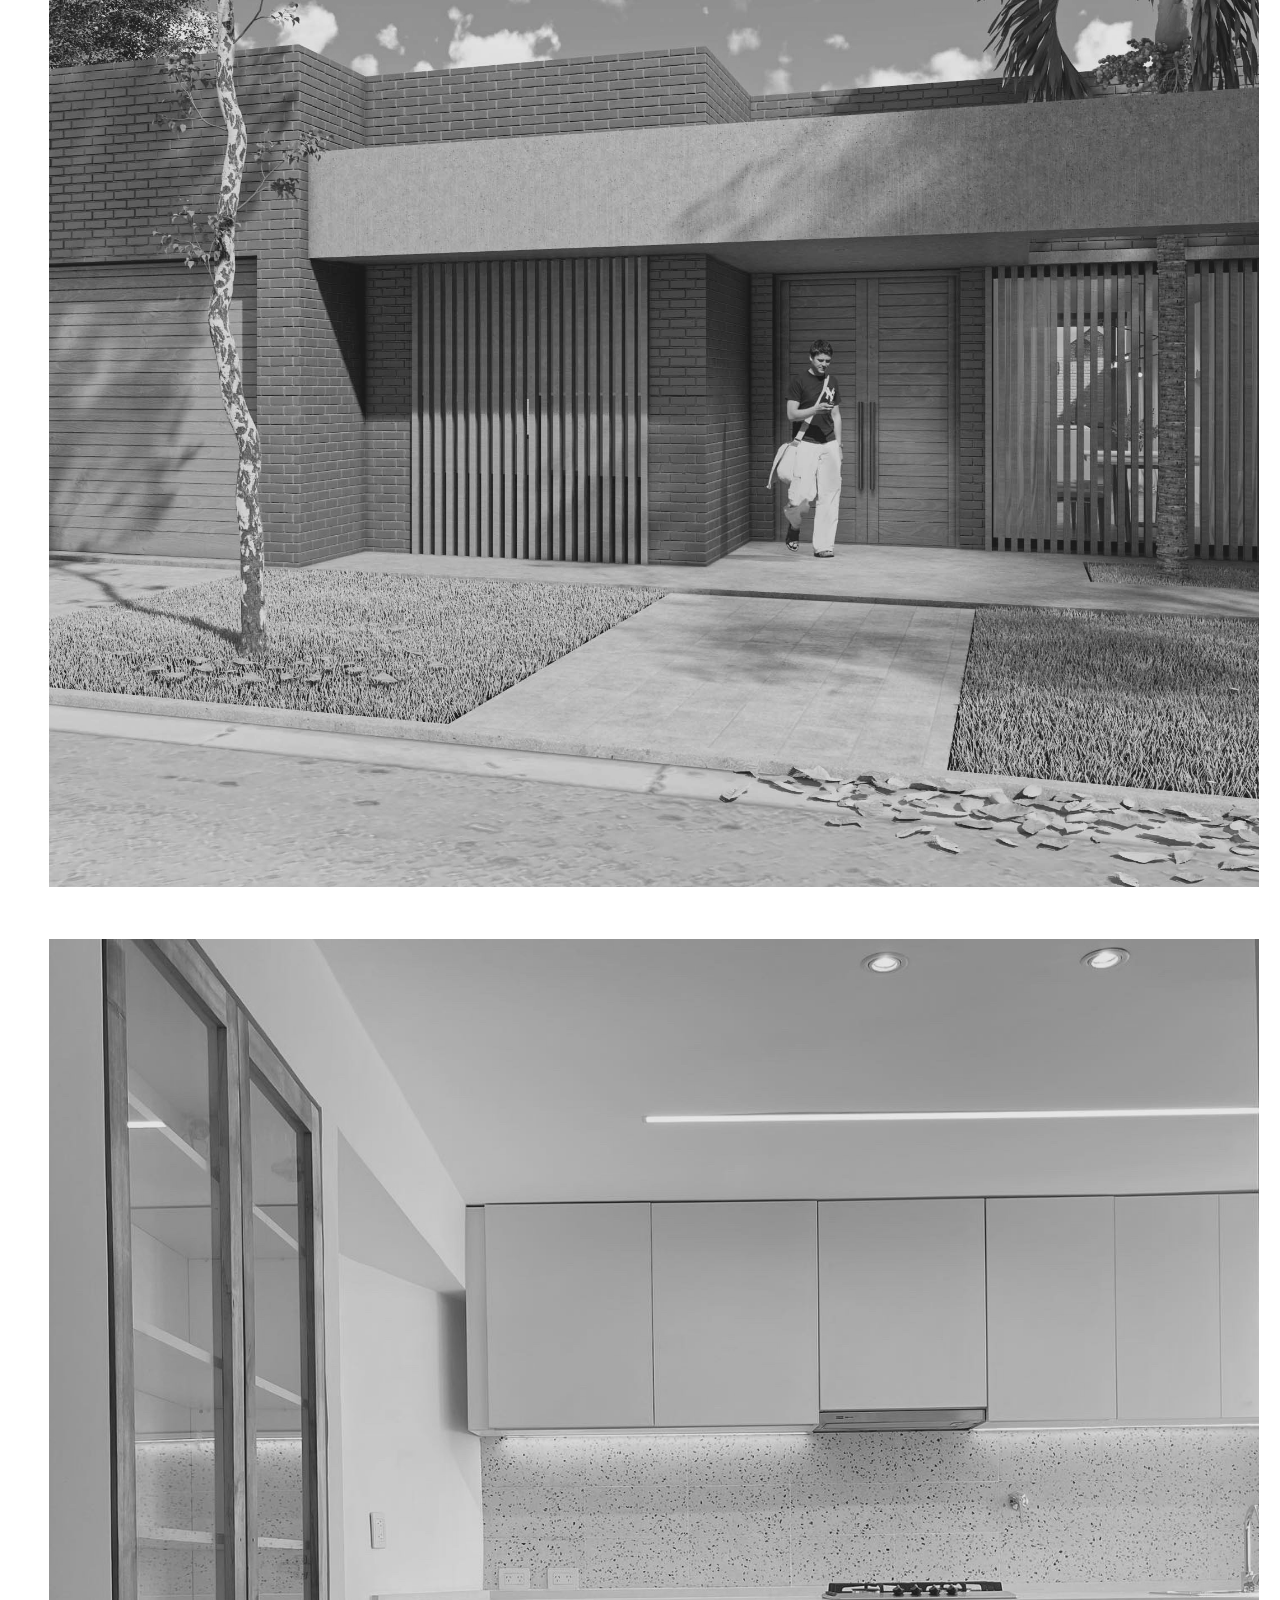
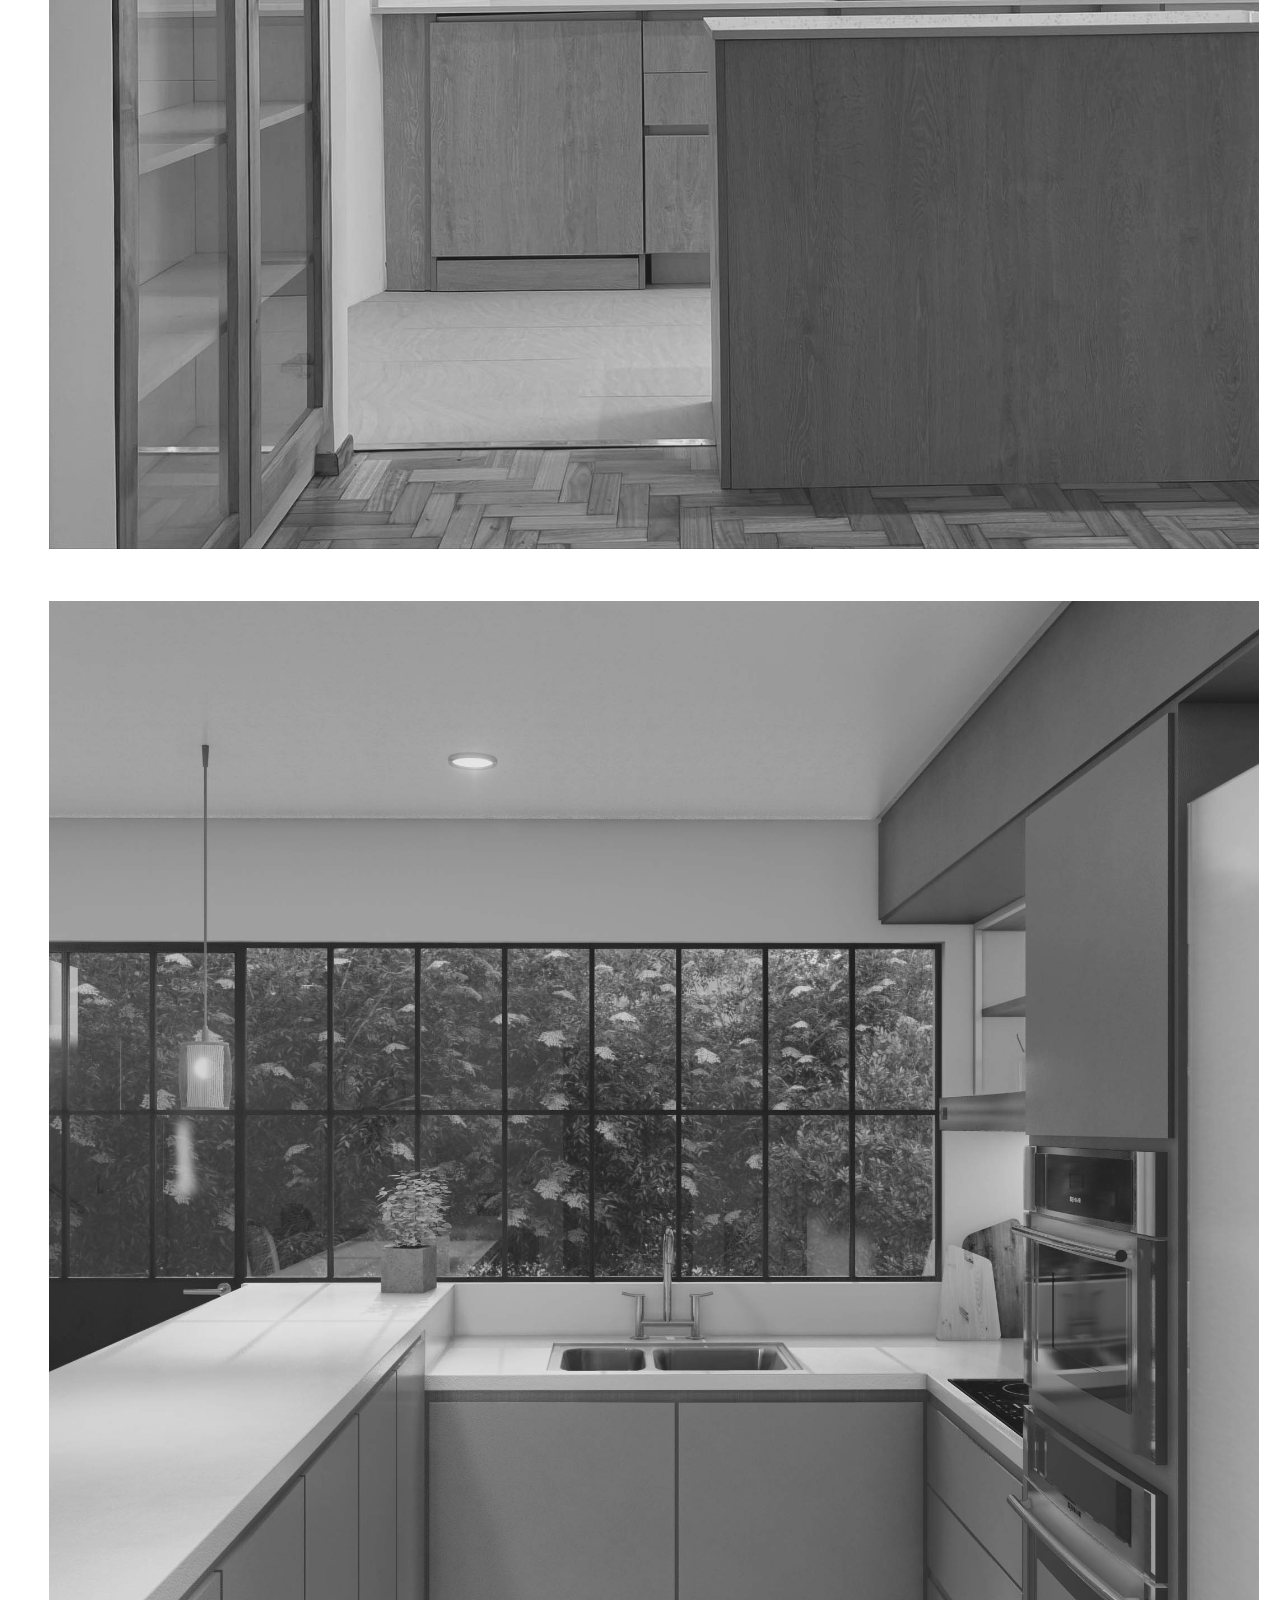
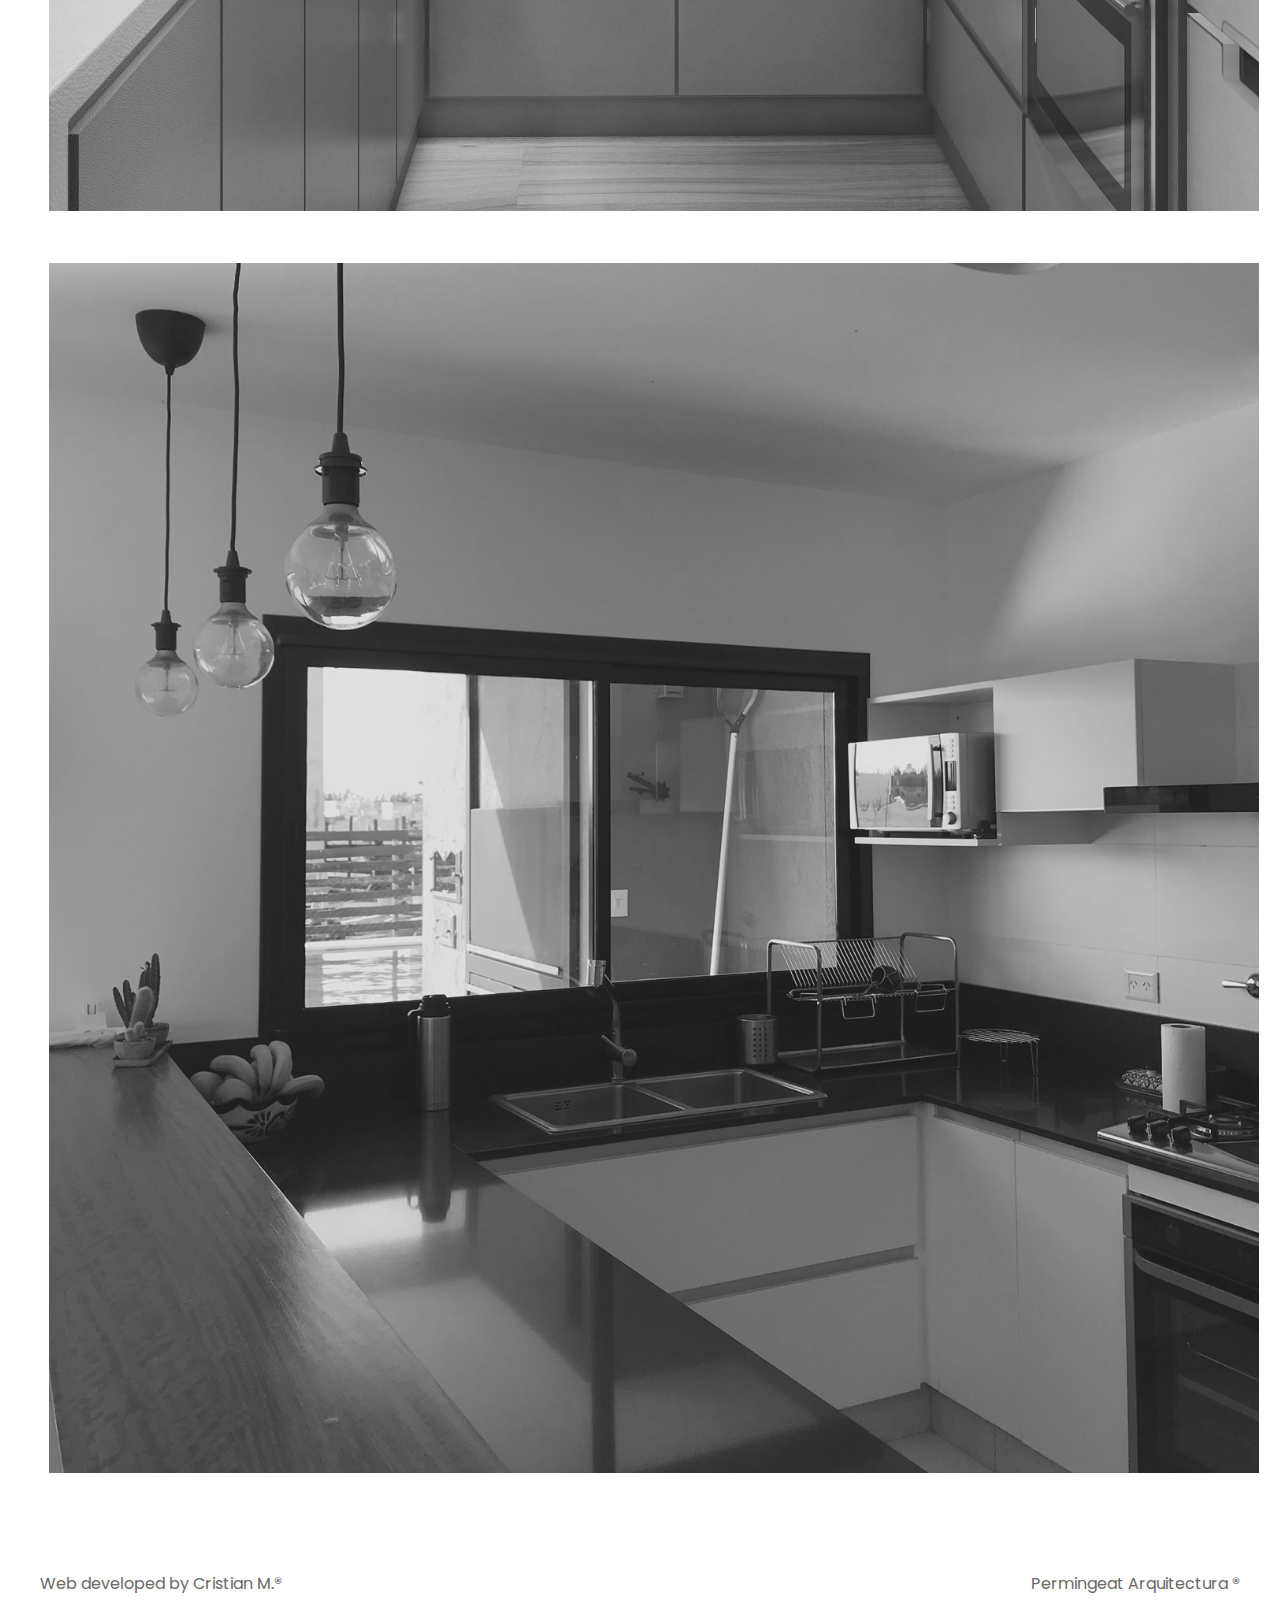
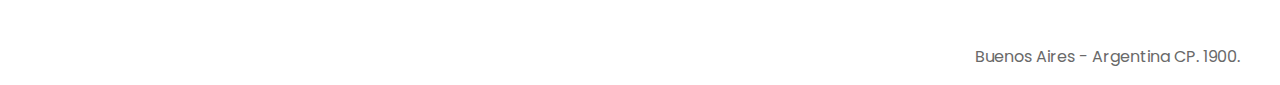
==== commit 29f13f5c: "tercerUpload" ====
--- a/index.html
+++ b/index.html
@@ -20,7 +20,7 @@
 <body>
     <header id="menu">
         <div class="conteinerLogo">    
-            <a href="index.html"><h3>PMGT</h3></a>
+            <a href="index.html"><h3>Melisa Permingeat<p> & Asociados.</p></h3></a>
         </div>
         <nav>
             <ul>
--- a/style.css
+++ b/style.css
@@ -9,6 +9,7 @@
 body {
   position: relative;
   font-family: 'Poppins', sans-serif;
+  scroll-behavior: smooth;
 }
 
 /*MENU NAVEGACION*/
@@ -51,6 +52,24 @@
 header .conteinerLogo a {
   text-decoration: none;
   color: dimgray;
+}
+
+header .conteinerLogo a h3 {
+  display: -webkit-box;
+  display: -ms-flexbox;
+  display: flex;
+  -webkit-box-pack: center;
+      -ms-flex-pack: center;
+          justify-content: center;
+  -webkit-box-align: center;
+      -ms-flex-align: center;
+          align-items: center;
+  margin: 0;
+}
+
+header .conteinerLogo a p {
+  font-size: 20px;
+  margin: 0 0 0 10px;
 }
 
 header nav {
@@ -220,15 +239,9 @@
 .mainProjects .proyecto .imageDescription {
   font-family: 'Poppins', sans-serif;
   color: dimgray;
-  font-size: 20px;
+  font-size: 15px;
   height: 15vh;
   width: 100%;
-  display: -webkit-box;
-  display: -ms-flexbox;
-  display: flex;
-}
-
-.mainProjects .proyecto .imageDescription .descA {
   display: -webkit-box;
   display: -ms-flexbox;
   display: flex;
@@ -239,29 +252,10 @@
   -webkit-box-pack: center;
       -ms-flex-pack: center;
           justify-content: center;
-  -webkit-box-align: center;
-      -ms-flex-align: center;
-          align-items: center;
-  height: 100%;
-  width: 50%;
-}
-
-.mainProjects .proyecto .imageDescription .descB {
-  display: -webkit-box;
-  display: -ms-flexbox;
-  display: flex;
-  -webkit-box-orient: vertical;
-  -webkit-box-direction: normal;
-      -ms-flex-direction: column;
-          flex-direction: column;
-  -webkit-box-pack: center;
-      -ms-flex-pack: center;
-          justify-content: center;
-  -webkit-box-align: center;
-      -ms-flex-align: center;
-          align-items: center;
-  height: 100%;
-  width: 50%;
+  -webkit-box-align: end;
+      -ms-flex-align: end;
+          align-items: flex-end;
+  padding: 0 2% 0 0;
 }
 
 .mainContact {
@@ -420,9 +414,9 @@
     z-index: 10;
   }
   header .conteinerLogo {
-    -webkit-box-flex: 0.5;
-        -ms-flex: 0.5;
-            flex: 0.5;
+    -webkit-box-flex: 0.7;
+        -ms-flex: 0.7;
+            flex: 0.7;
     display: -webkit-box;
     display: -ms-flexbox;
     display: flex;
@@ -432,20 +426,37 @@
     padding-left: 20px;
     font-family: 'Poppins', sans-serif;
   }
-  header .conteinerLogo h3 {
-    margin: 0;
-  }
   header .conteinerLogo a {
     text-decoration: none;
     color: dimgray;
   }
+  header .conteinerLogo a h3 {
+    display: -webkit-box;
+    display: -ms-flexbox;
+    display: flex;
+    -webkit-box-orient: vertical;
+    -webkit-box-direction: normal;
+        -ms-flex-direction: column;
+            flex-direction: column;
+    -webkit-box-pack: center;
+        -ms-flex-pack: center;
+            justify-content: center;
+    -webkit-box-align: center;
+        -ms-flex-align: center;
+            align-items: center;
+    margin: 0;
+    font-size: 16px;
+  }
+  header .conteinerLogo a p {
+    font-size: 12px;
+  }
   header nav {
     display: none;
   }
   header .burgerConteiner {
-    -webkit-box-flex: 1;
-        -ms-flex: 1;
-            flex: 1;
+    -webkit-box-flex: 0.3;
+        -ms-flex: 0.3;
+            flex: 0.3;
     height: 100%;
     width: 100%;
     display: -webkit-box;
@@ -756,8 +767,8 @@
   .mainProjects .proyecto .imageDescription {
     font-family: 'Poppins', sans-serif;
     color: dimgray;
-    font-size: 12px;
-    height: auto;
+    font-size: 15px;
+    height: 15vh;
     width: 100%;
     display: -webkit-box;
     display: -ms-flexbox;
@@ -769,43 +780,10 @@
     -webkit-box-pack: center;
         -ms-flex-pack: center;
             justify-content: center;
-    -webkit-box-align: center;
-        -ms-flex-align: center;
-            align-items: center;
-  }
-  .mainProjects .proyecto .imageDescription .descA {
-    display: -webkit-box;
-    display: -ms-flexbox;
-    display: flex;
-    -webkit-box-orient: vertical;
-    -webkit-box-direction: normal;
-        -ms-flex-direction: column;
-            flex-direction: column;
-    -webkit-box-pack: center;
-        -ms-flex-pack: center;
-            justify-content: center;
-    -webkit-box-align: center;
-        -ms-flex-align: center;
-            align-items: center;
-    height: 100%;
-    width: 50%;
-  }
-  .mainProjects .proyecto .imageDescription .descB {
-    display: -webkit-box;
-    display: -ms-flexbox;
-    display: flex;
-    -webkit-box-orient: vertical;
-    -webkit-box-direction: normal;
-        -ms-flex-direction: column;
-            flex-direction: column;
-    -webkit-box-pack: center;
-        -ms-flex-pack: center;
-            justify-content: center;
-    -webkit-box-align: center;
-        -ms-flex-align: center;
-            align-items: center;
-    height: 100%;
-    width: 50%;
+    -webkit-box-align: end;
+        -ms-flex-align: end;
+            align-items: flex-end;
+    padding: 0 10% 0 0;
   }
 }
 /*# sourceMappingURL=style.css.map */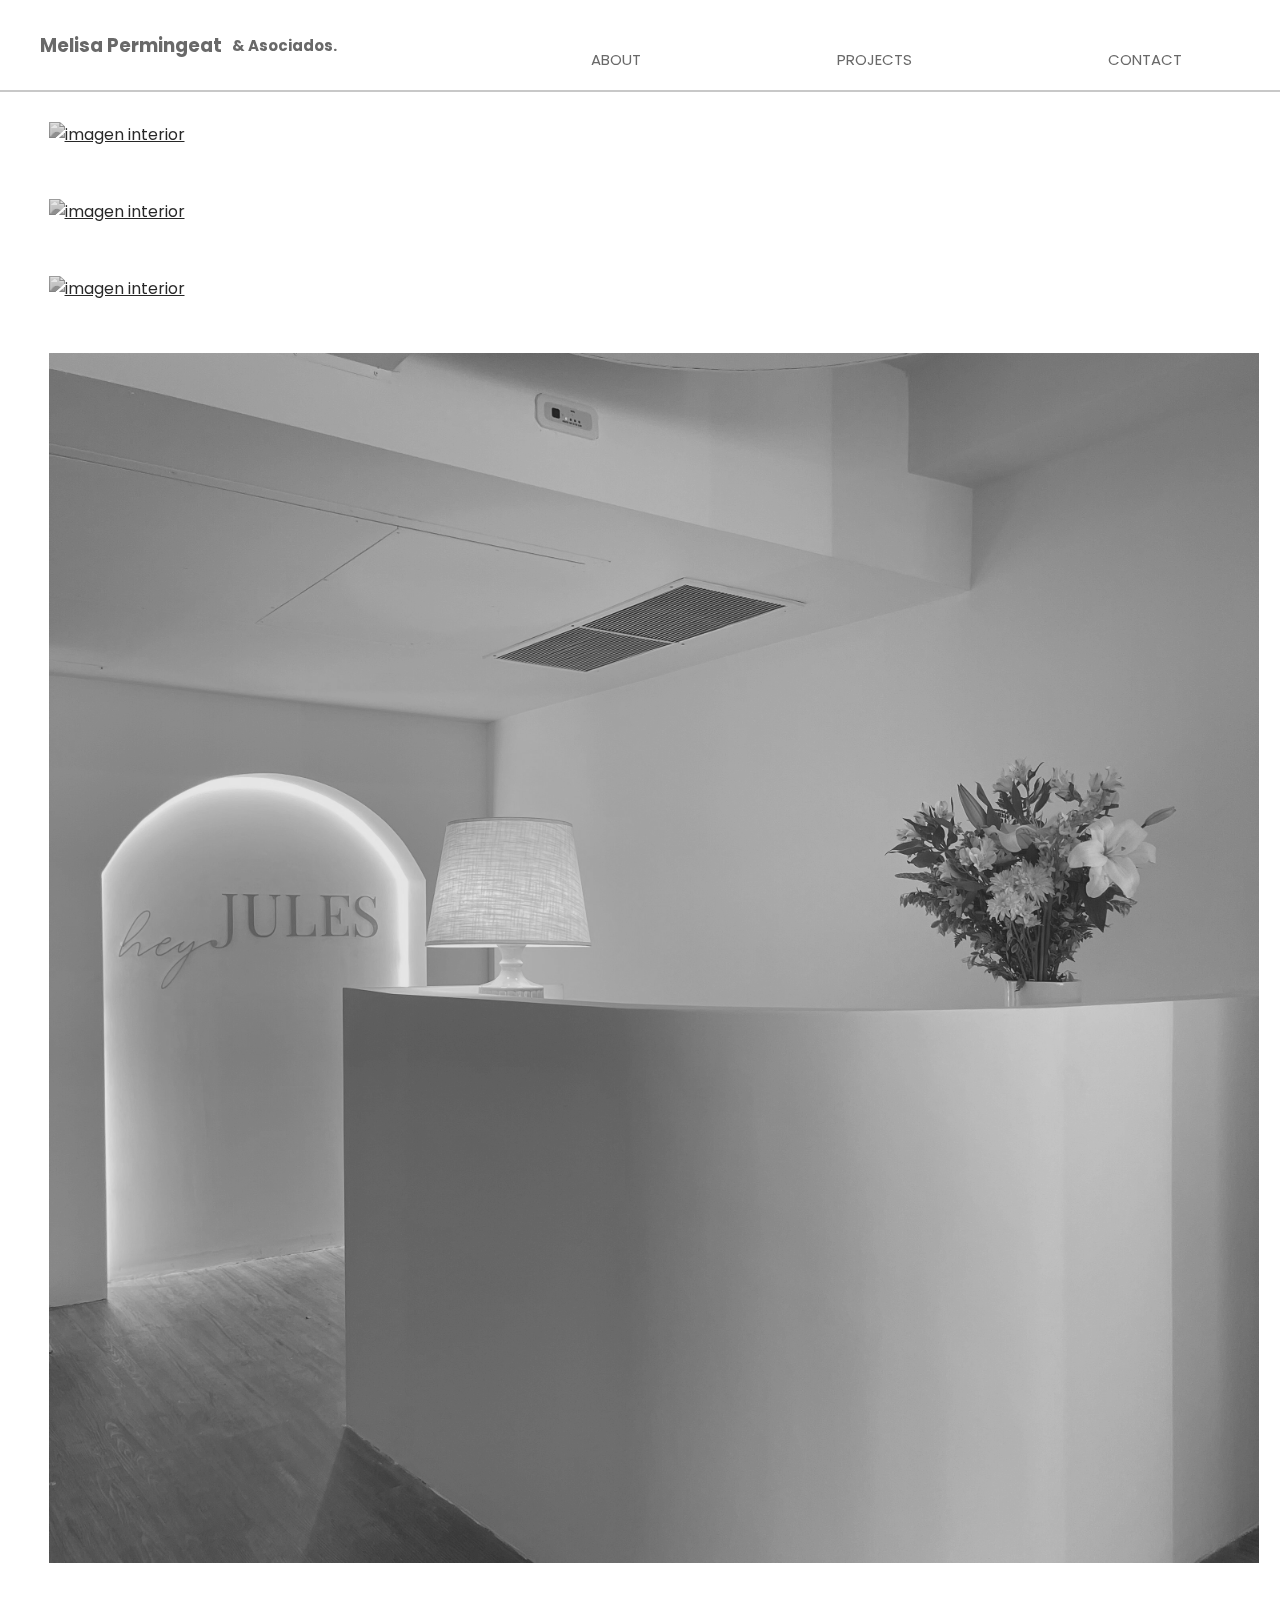
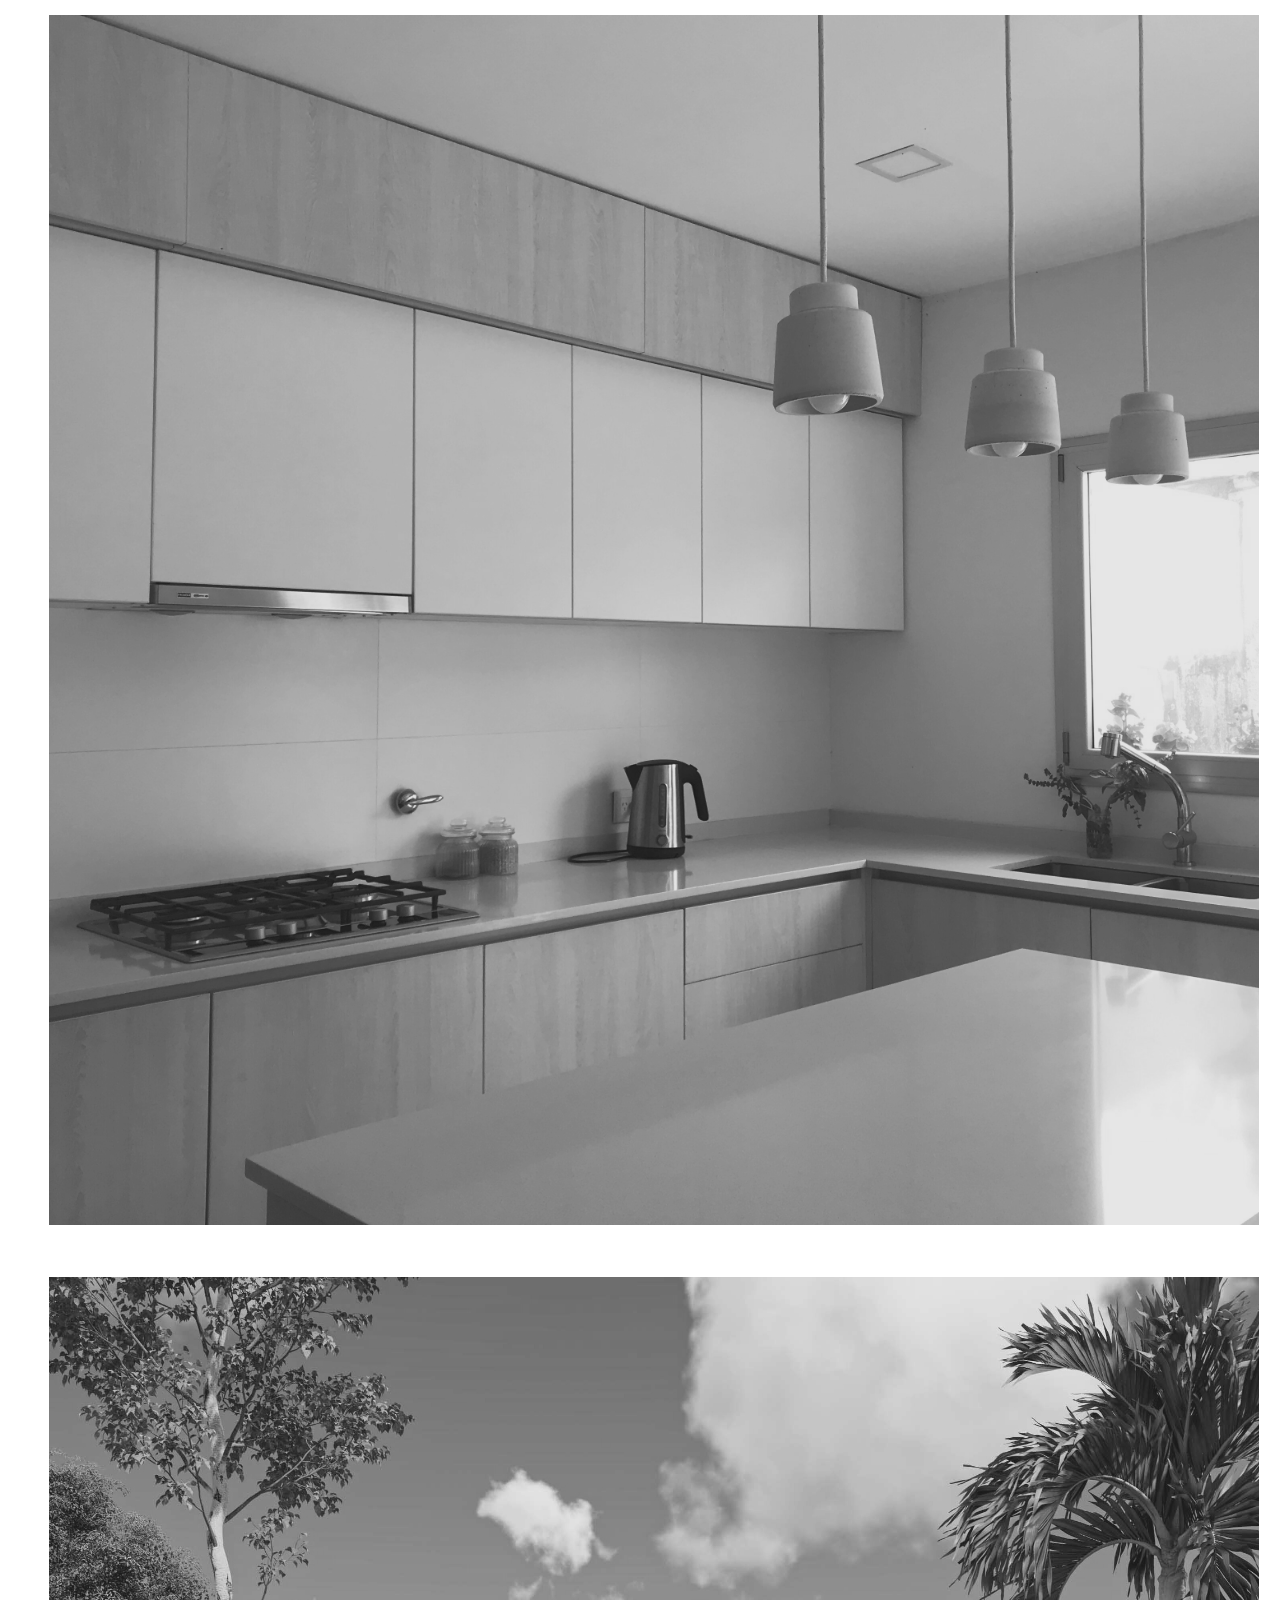
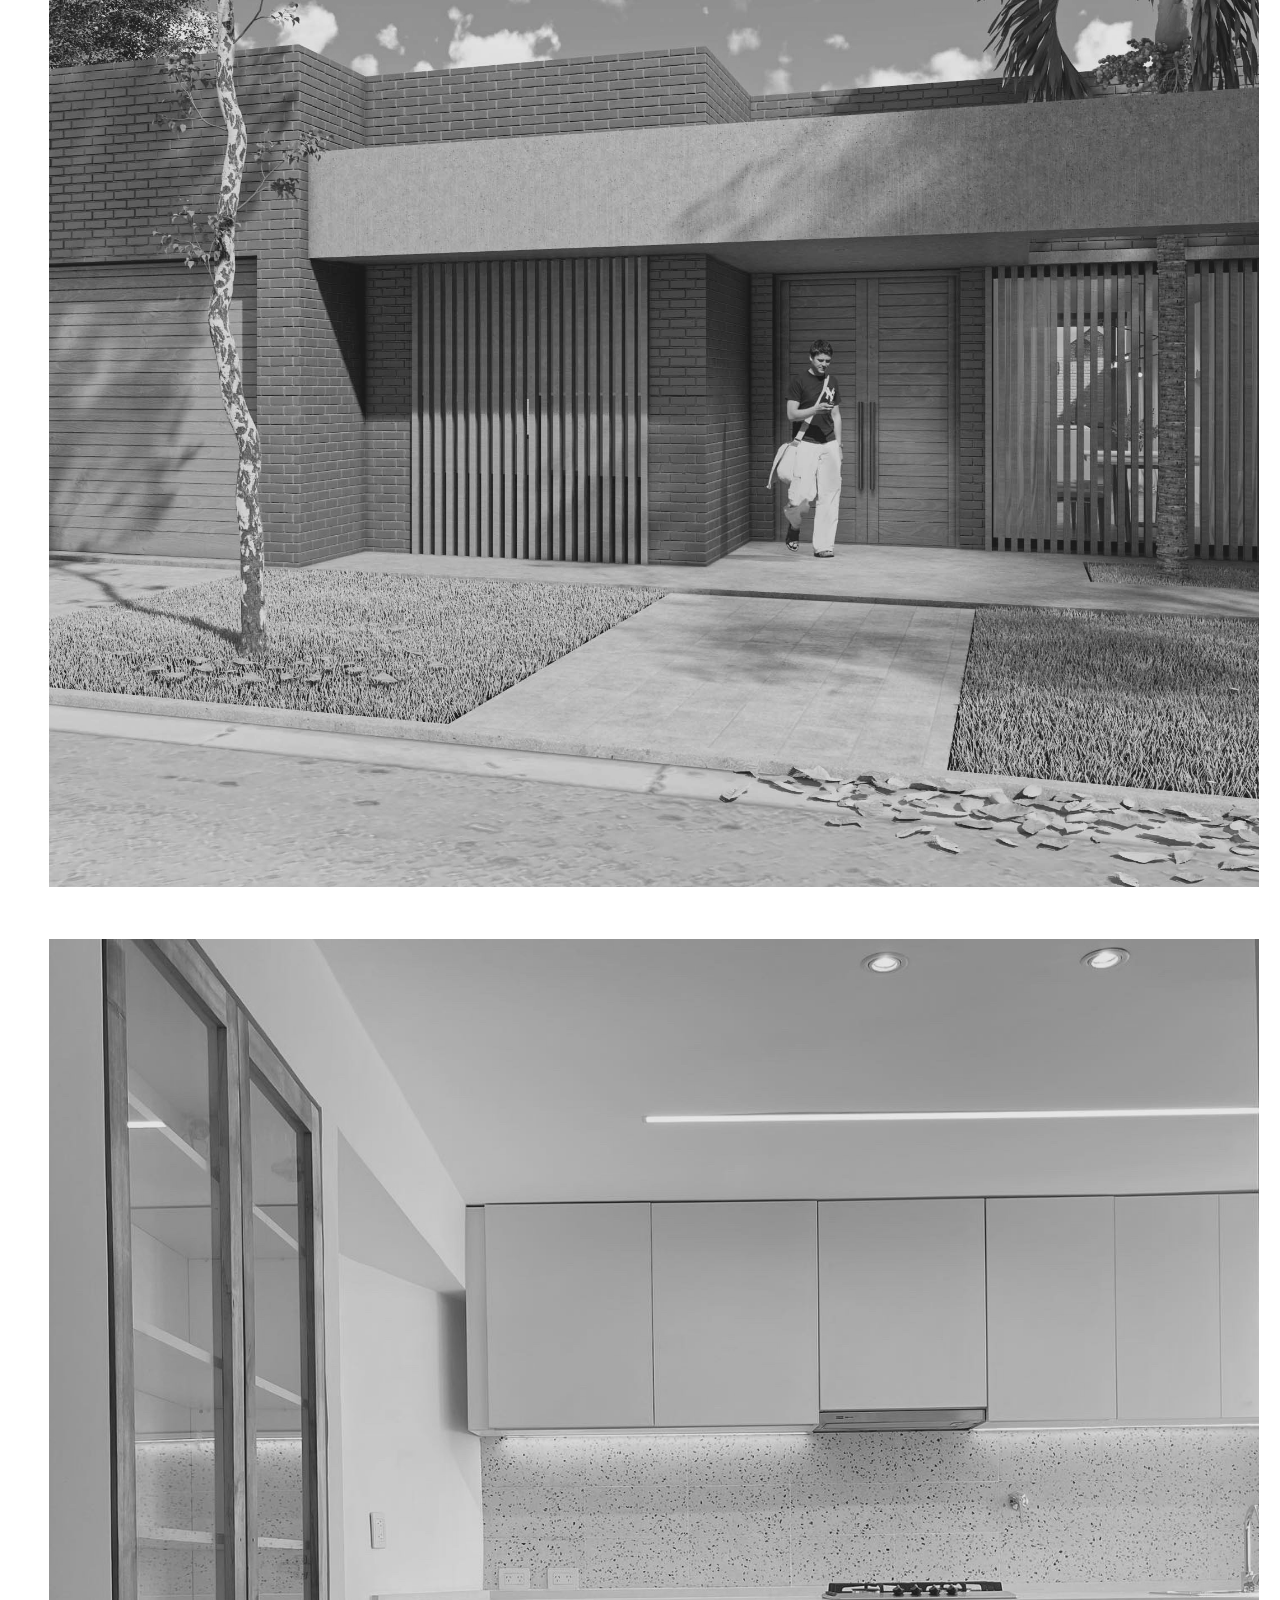
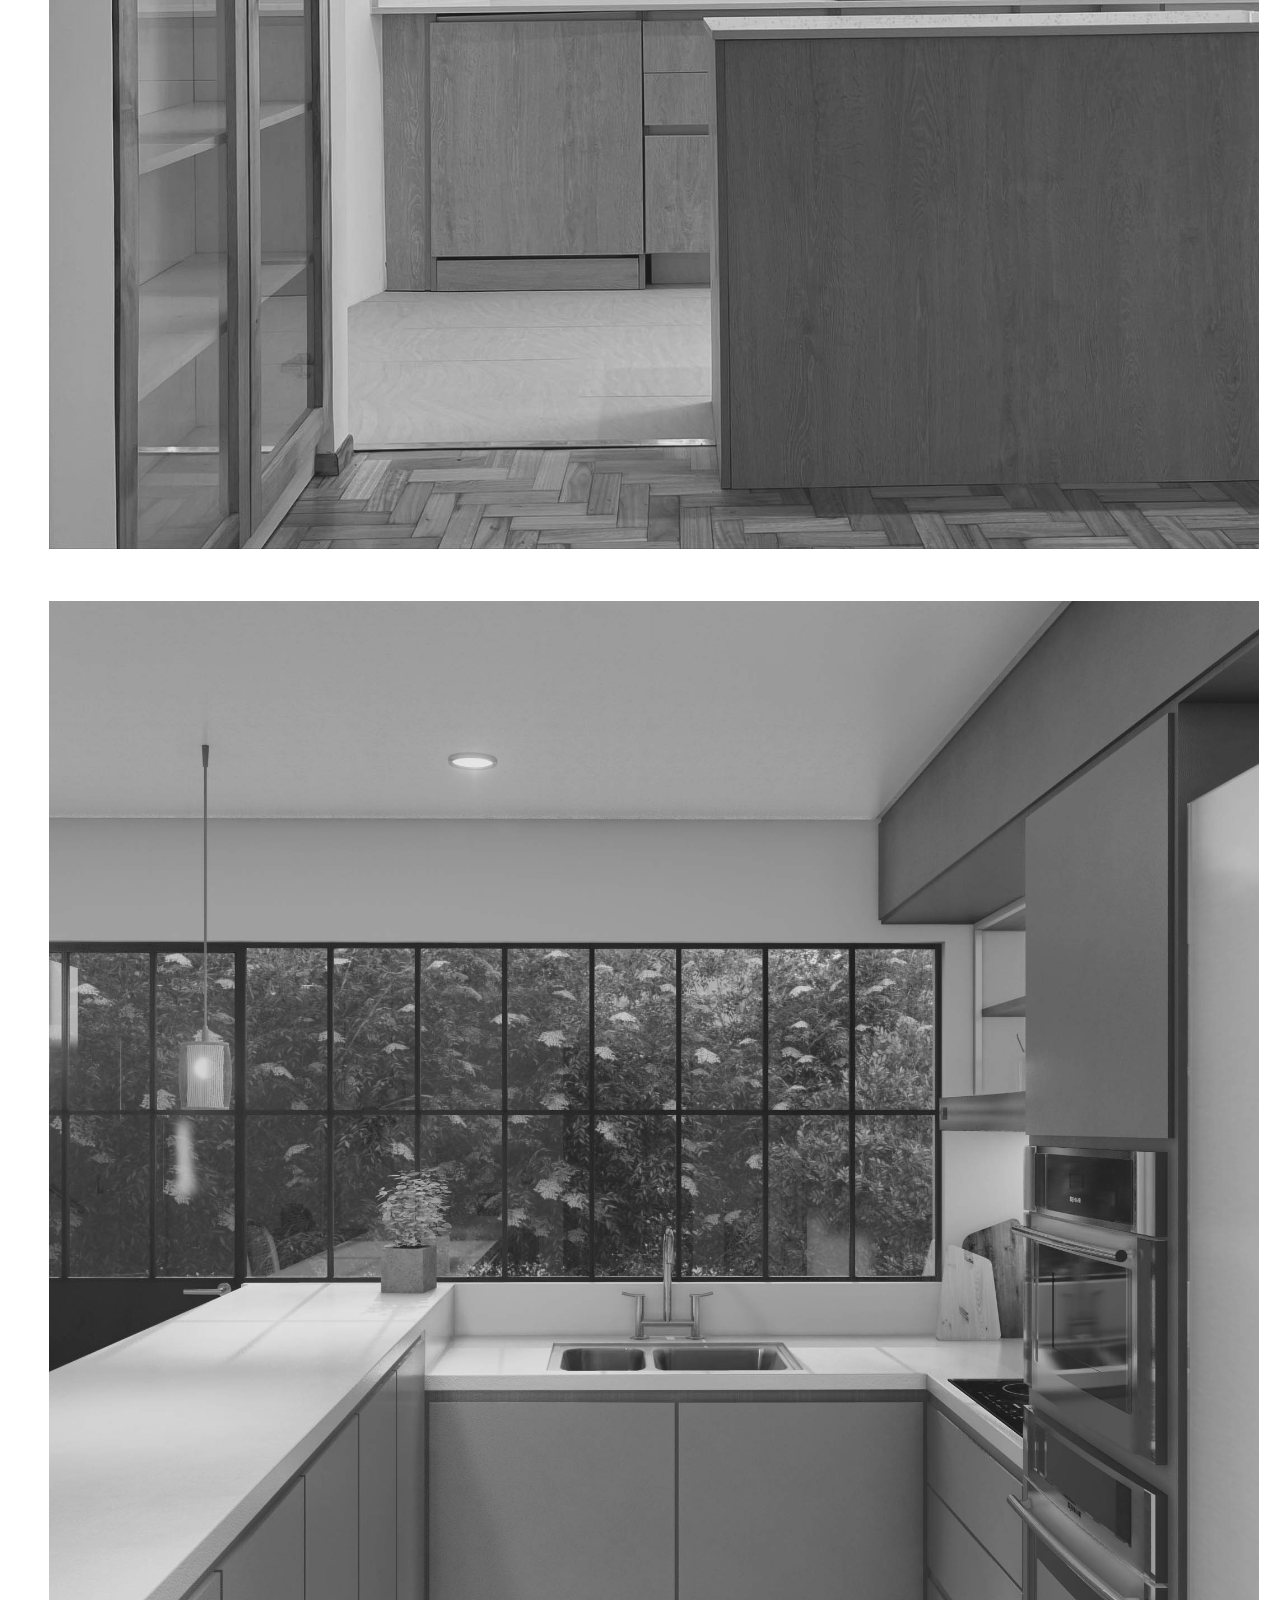
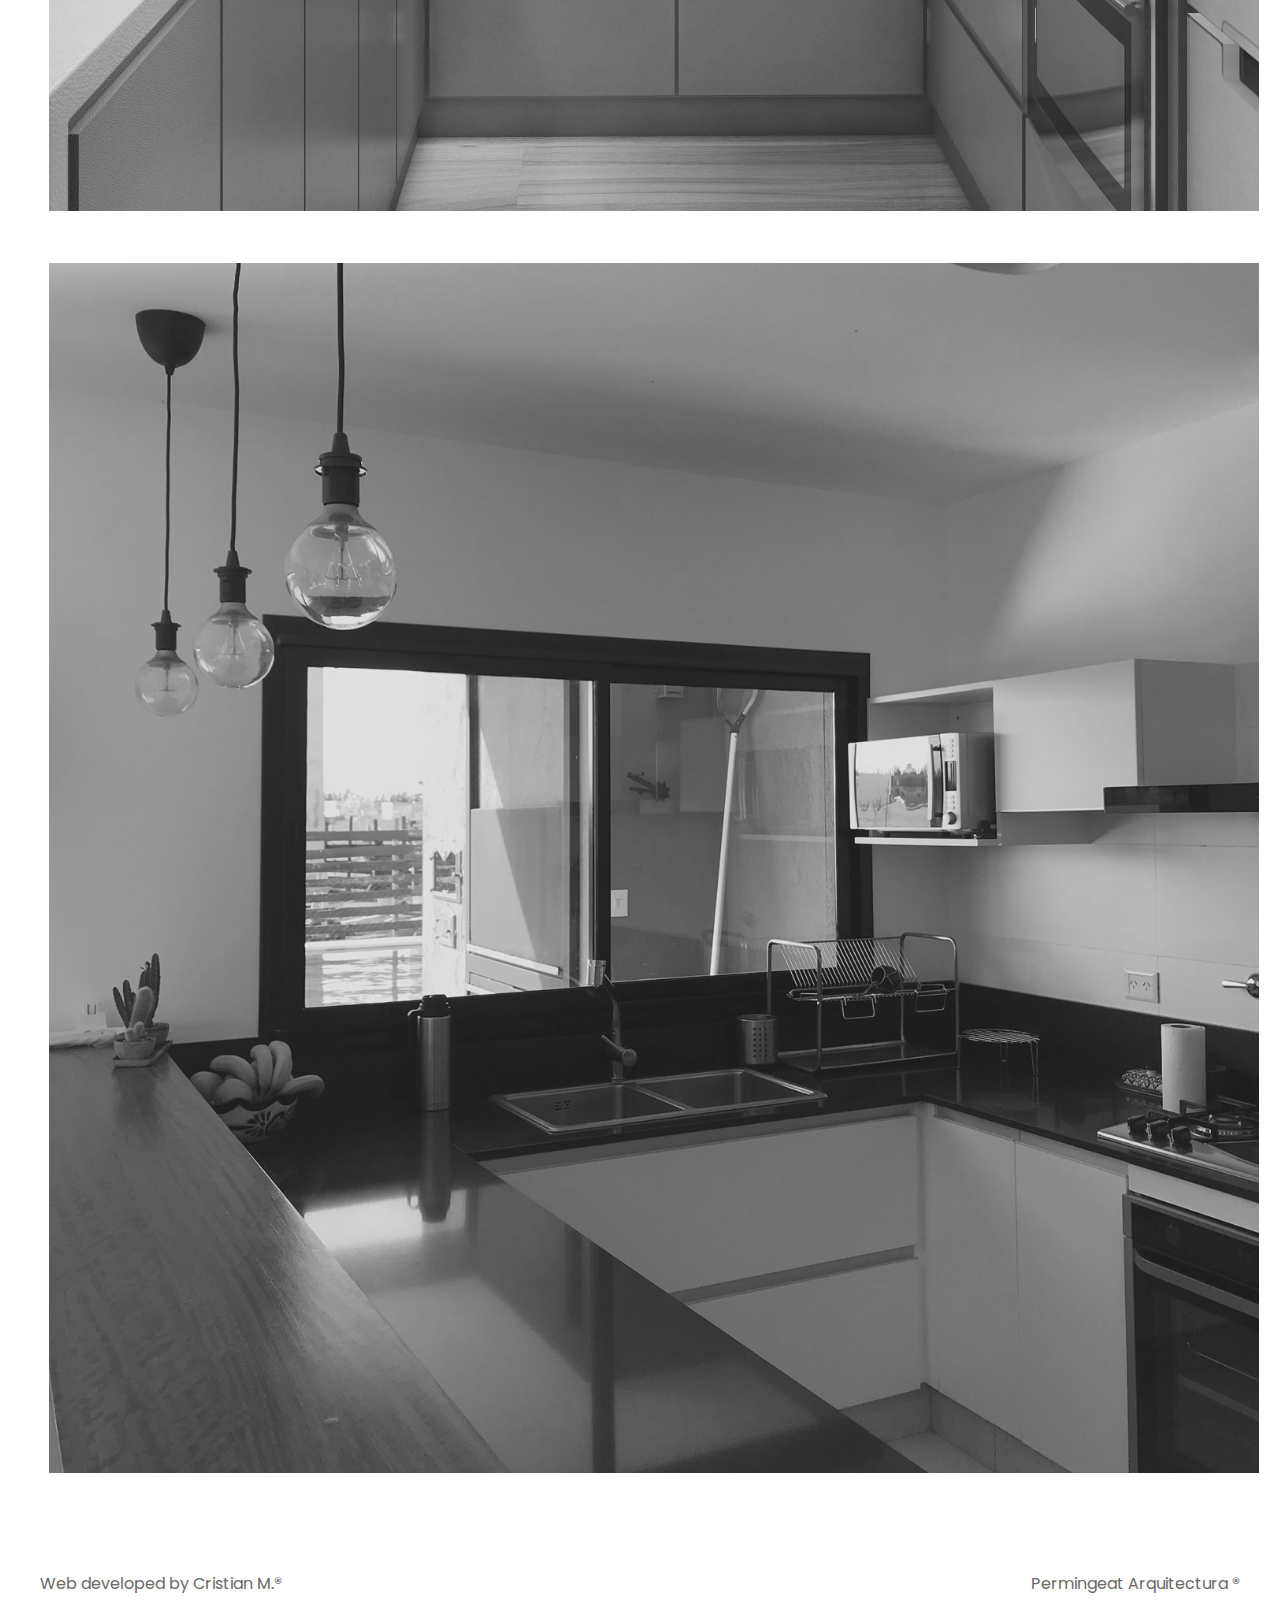
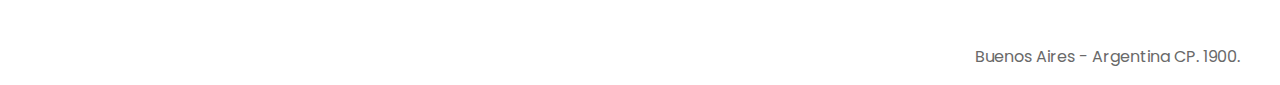
==== commit a4adf408: "upload4" ====
--- a/index.html
+++ b/index.html
@@ -18,6 +18,7 @@
     <title>Estudio Permingeat</title>
 </head>
 <body>
+    <div id="splash"></div>
     <header id="menu">
         <div class="conteinerLogo">    
             <a href="index.html"><h3>Melisa Permingeat<p> & Asociados.</p></h3></a>
--- a/style.css
+++ b/style.css
@@ -12,6 +12,13 @@
   scroll-behavior: smooth;
 }
 
+#splash {
+  height: 100vh;
+  width: 100vw;
+  background-color: dimgray;
+  z-index: 88000;
+}
+
 /*MENU NAVEGACION*/
 /*MENU*/
 header {
@@ -68,12 +75,12 @@
 }
 
 header .conteinerLogo a p {
-  font-size: 20px;
+  font-size: 15px;
   margin: 0 0 0 10px;
 }
 
 header nav {
-  font-size: 20px;
+  font-size: 15px;
   -webkit-box-flex: 1;
       -ms-flex: 1;
           flex: 1;
@@ -223,17 +230,15 @@
 .mainProjects .proyecto .imageSector img {
   height: auto;
   width: 30%;
-  -webkit-filter: grayscale(100%) contrast(80%);
-          filter: grayscale(100%) contrast(80%);
   -webkit-transition: all 1s ease;
   transition: all 1s ease;
 }
 
 .mainProjects .proyecto .imageSector img:hover {
-  -webkit-filter: none;
-          filter: none;
   -webkit-transform: scale(101%);
           transform: scale(101%);
+  -webkit-box-shadow: 10px 10px 10px rgba(112, 128, 144, 0.5);
+          box-shadow: 10px 10px 10px rgba(112, 128, 144, 0.5);
 }
 
 .mainProjects .proyecto .imageDescription {
@@ -252,10 +257,10 @@
   -webkit-box-pack: center;
       -ms-flex-pack: center;
           justify-content: center;
-  -webkit-box-align: end;
-      -ms-flex-align: end;
-          align-items: flex-end;
-  padding: 0 2% 0 0;
+  -webkit-box-align: start;
+      -ms-flex-align: start;
+          align-items: flex-start;
+  padding: 0 0 0 2%;
 }
 
 .mainContact {
@@ -751,18 +756,15 @@
   }
   .mainProjects .proyecto .imageSector img {
     height: auto;
-    width: 80%;
-    -webkit-filter: grayscale(100%) contrast(80%);
-            filter: grayscale(100%) contrast(80%);
+    width: 30%;
     -webkit-transition: all 1s ease;
     transition: all 1s ease;
-    margin-bottom: 5vh;
   }
   .mainProjects .proyecto .imageSector img:hover {
-    -webkit-filter: none;
-            filter: none;
     -webkit-transform: scale(101%);
             transform: scale(101%);
+    -webkit-box-shadow: 10px 10px 10px rgba(112, 128, 144, 0.5);
+            box-shadow: 10px 10px 10px rgba(112, 128, 144, 0.5);
   }
   .mainProjects .proyecto .imageDescription {
     font-family: 'Poppins', sans-serif;
@@ -780,10 +782,10 @@
     -webkit-box-pack: center;
         -ms-flex-pack: center;
             justify-content: center;
-    -webkit-box-align: end;
-        -ms-flex-align: end;
-            align-items: flex-end;
-    padding: 0 10% 0 0;
+    -webkit-box-align: start;
+        -ms-flex-align: start;
+            align-items: flex-start;
+    padding: 0 0 0 10%;
   }
 }
 /*# sourceMappingURL=style.css.map */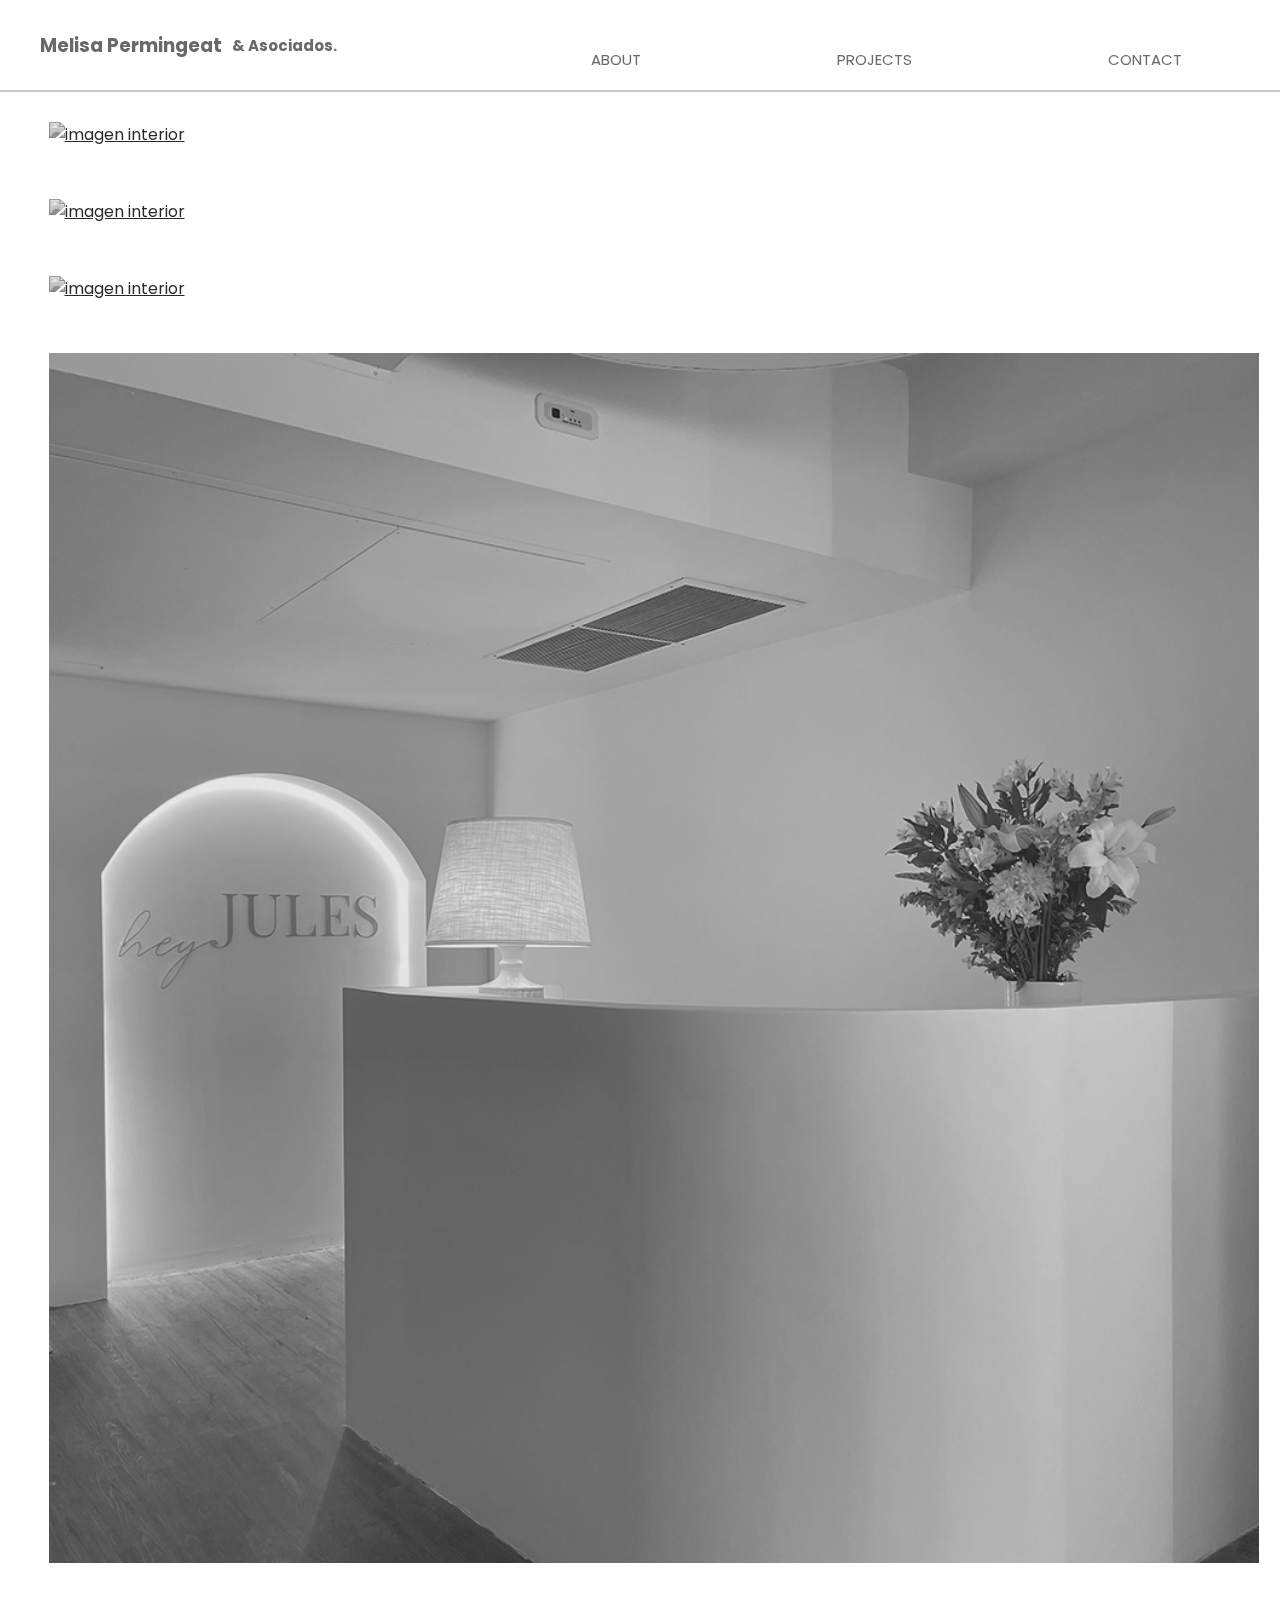
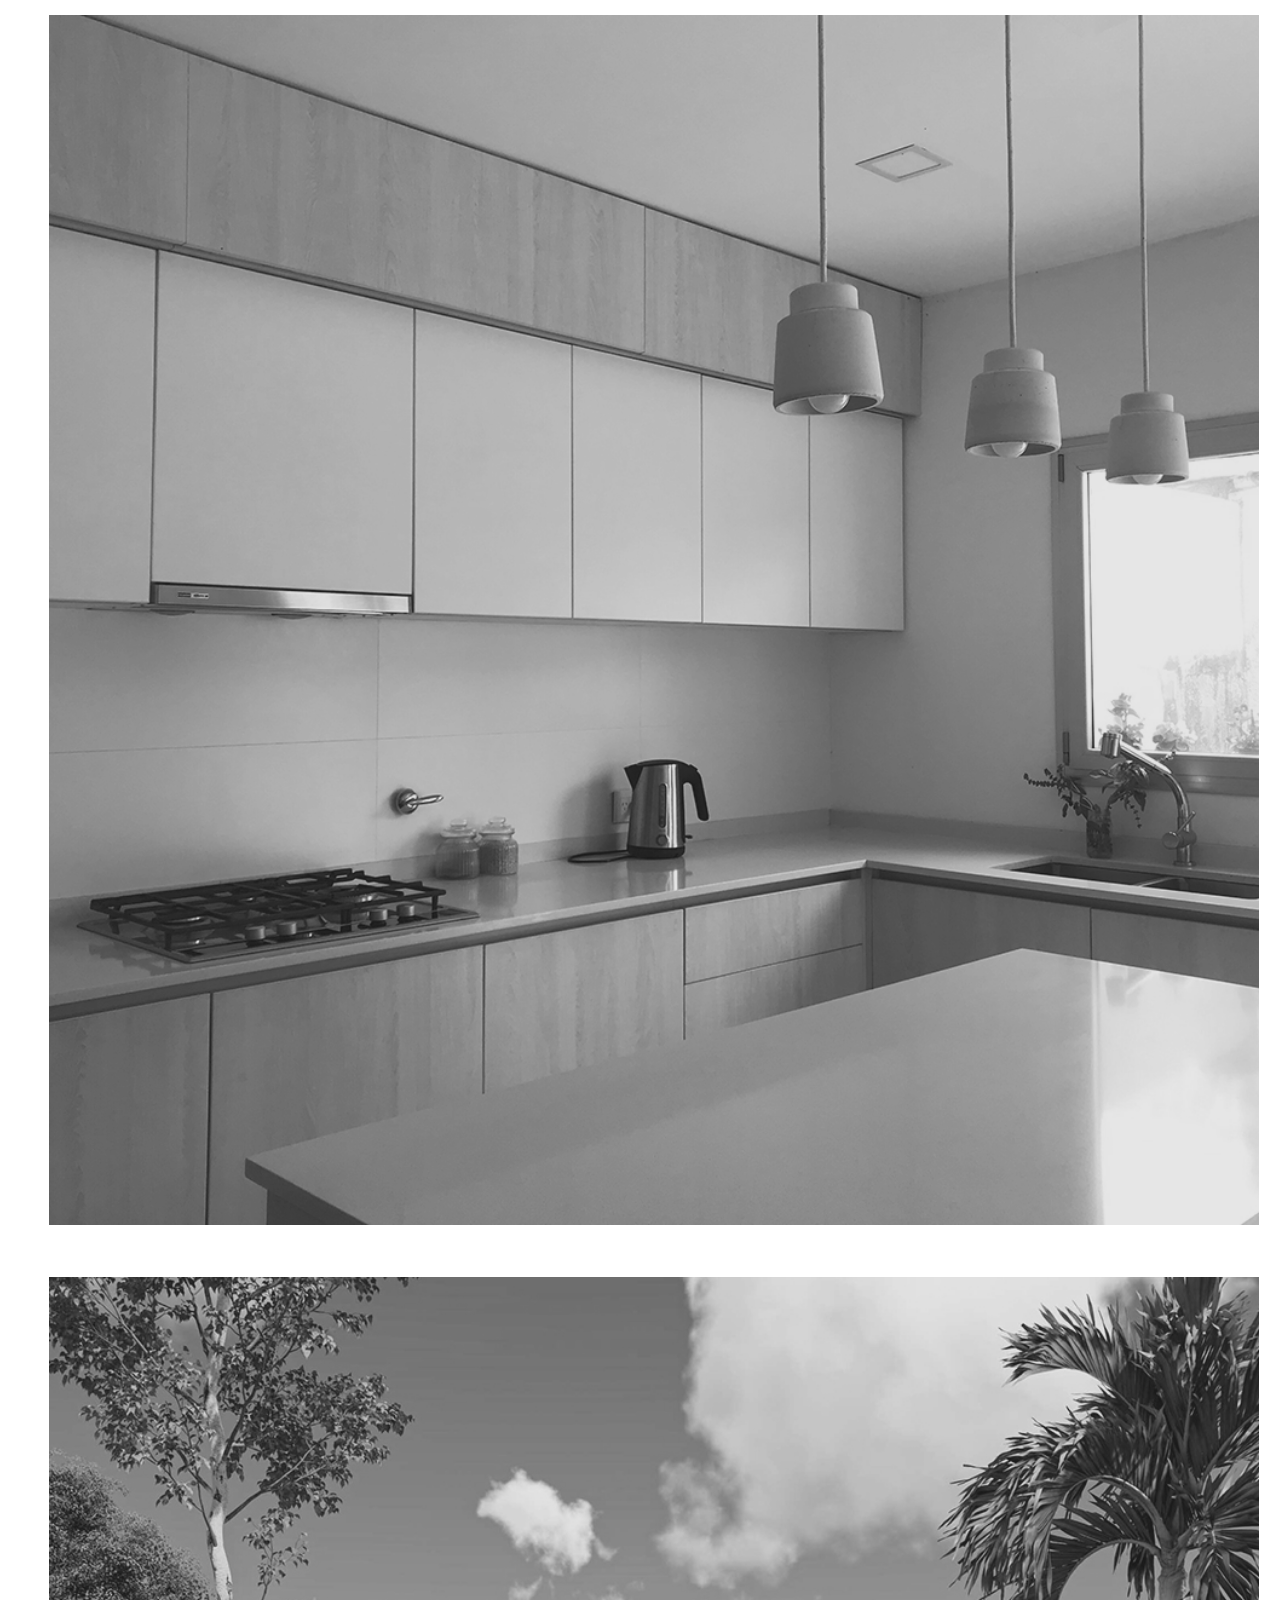
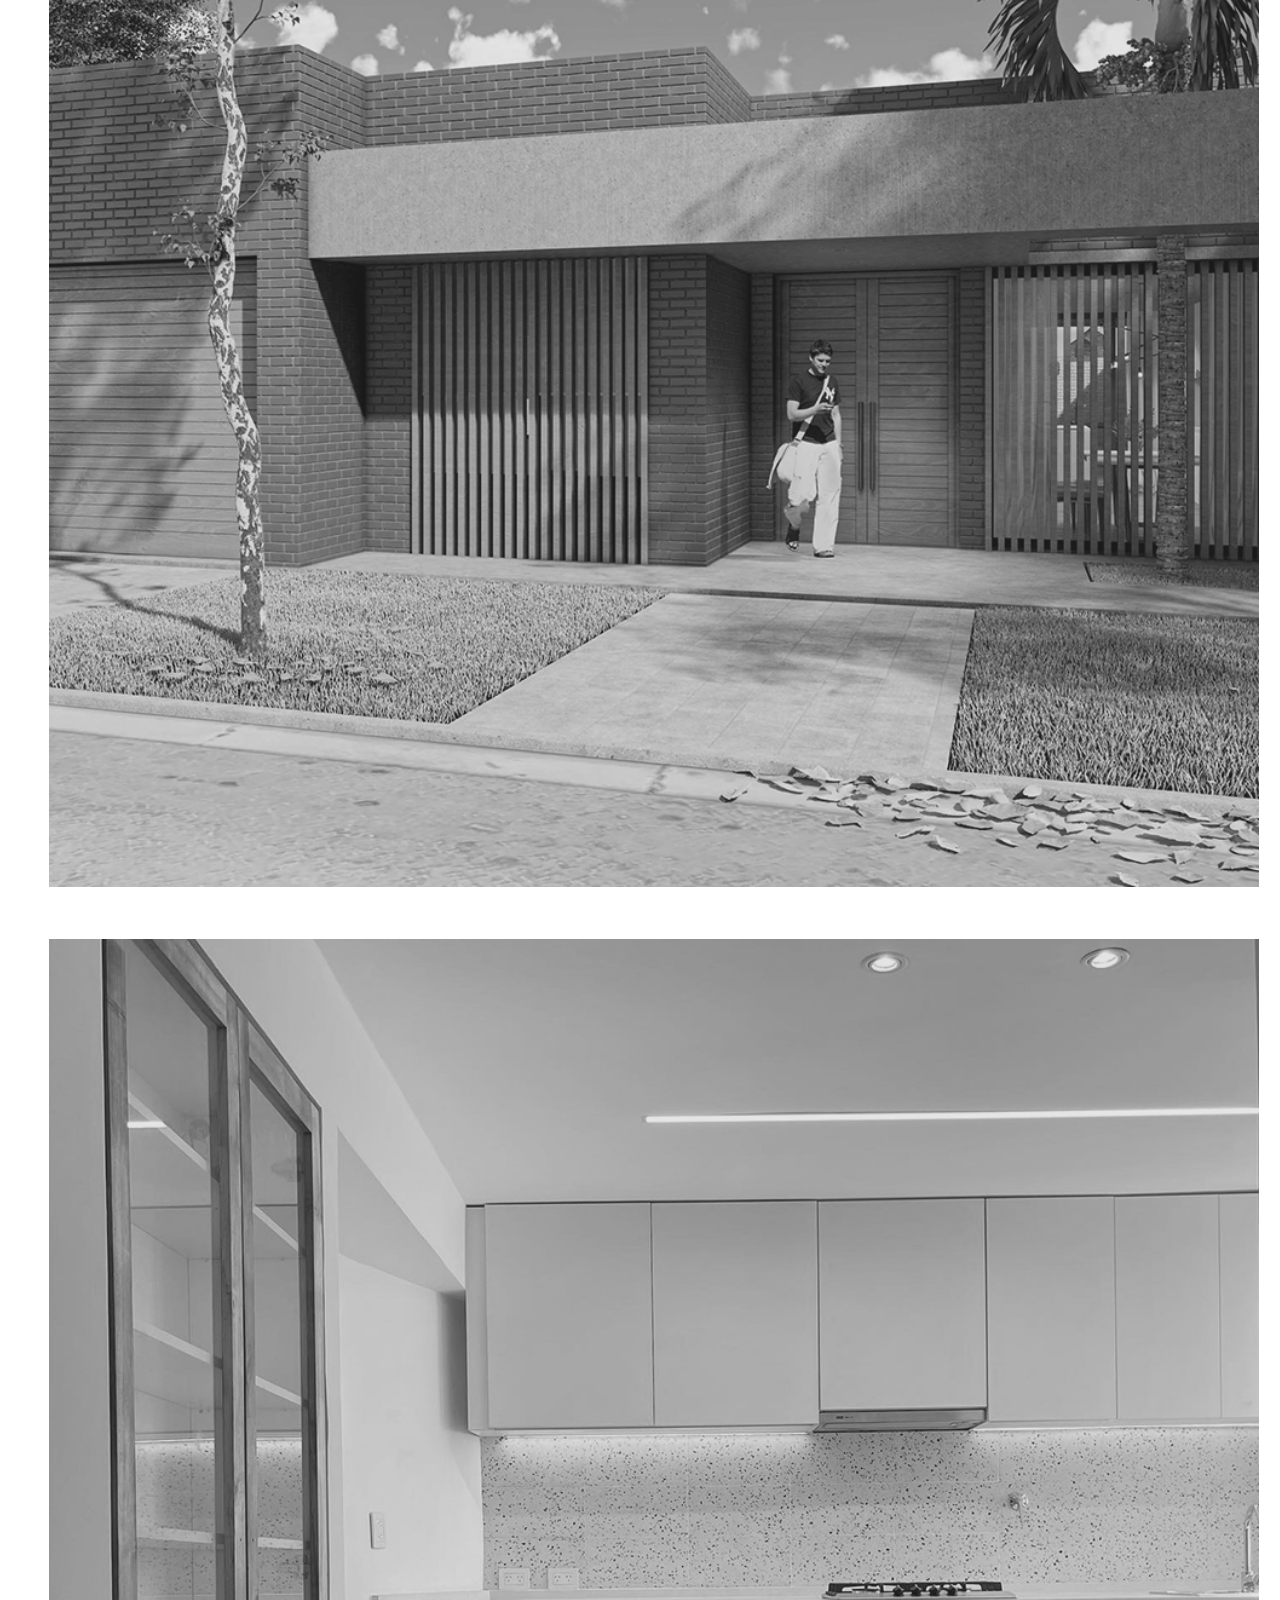
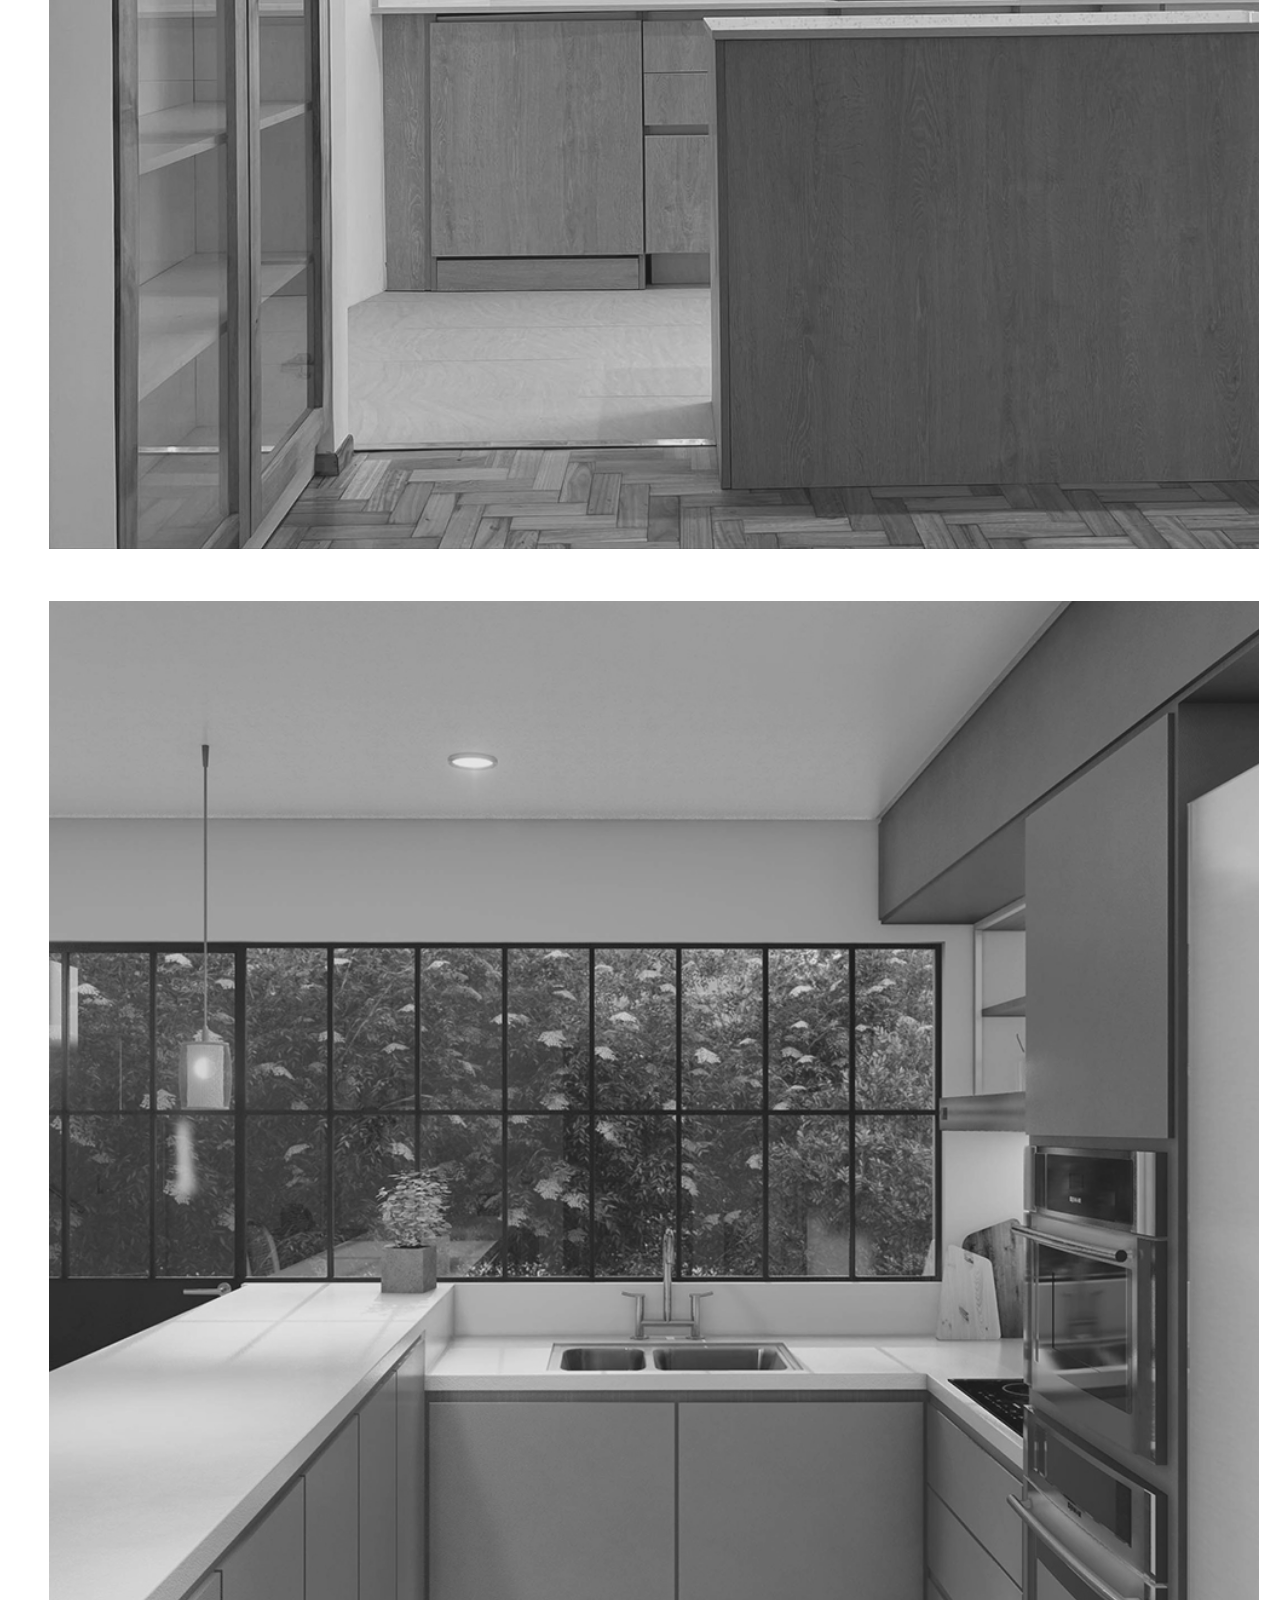
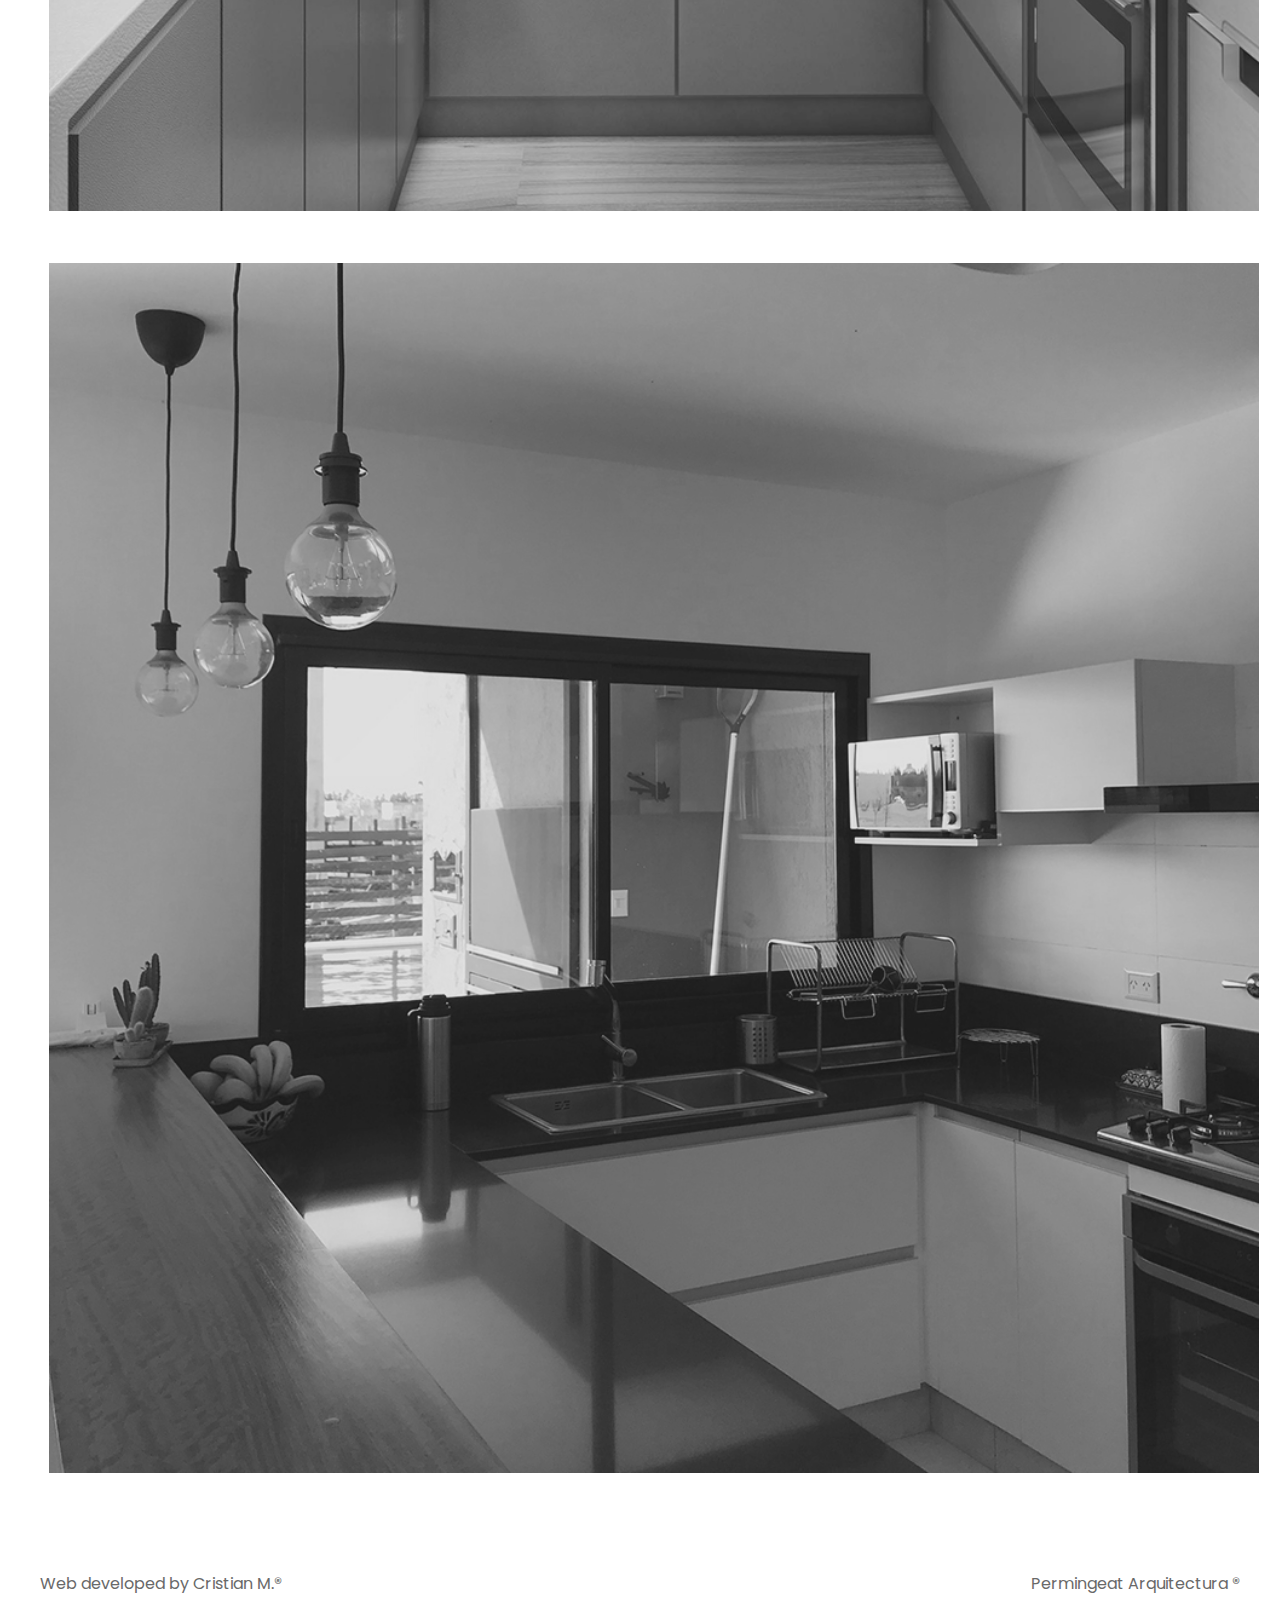
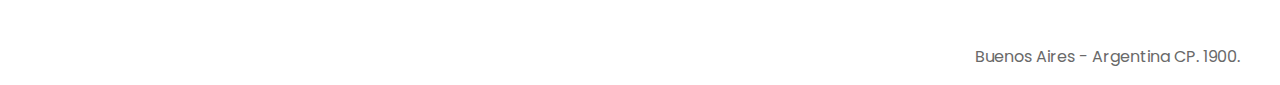
==== commit 39d1247b: "resize imagenes" ====
--- a/index.html
+++ b/index.html
@@ -18,7 +18,6 @@
     <title>Estudio Permingeat</title>
 </head>
 <body>
-    <div id="splash"></div>
     <header id="menu">
         <div class="conteinerLogo">    
             <a href="index.html"><h3>Melisa Permingeat<p> & Asociados.</p></h3></a>
--- a/style.css
+++ b/style.css
@@ -10,13 +10,6 @@
   position: relative;
   font-family: 'Poppins', sans-serif;
   scroll-behavior: smooth;
-}
-
-#splash {
-  height: 100vh;
-  width: 100vw;
-  background-color: dimgray;
-  z-index: 88000;
 }
 
 /*MENU NAVEGACION*/
@@ -756,9 +749,10 @@
   }
   .mainProjects .proyecto .imageSector img {
     height: auto;
-    width: 30%;
+    width: 80%;
     -webkit-transition: all 1s ease;
     transition: all 1s ease;
+    margin-bottom: 5vh;
   }
   .mainProjects .proyecto .imageSector img:hover {
     -webkit-transform: scale(101%);
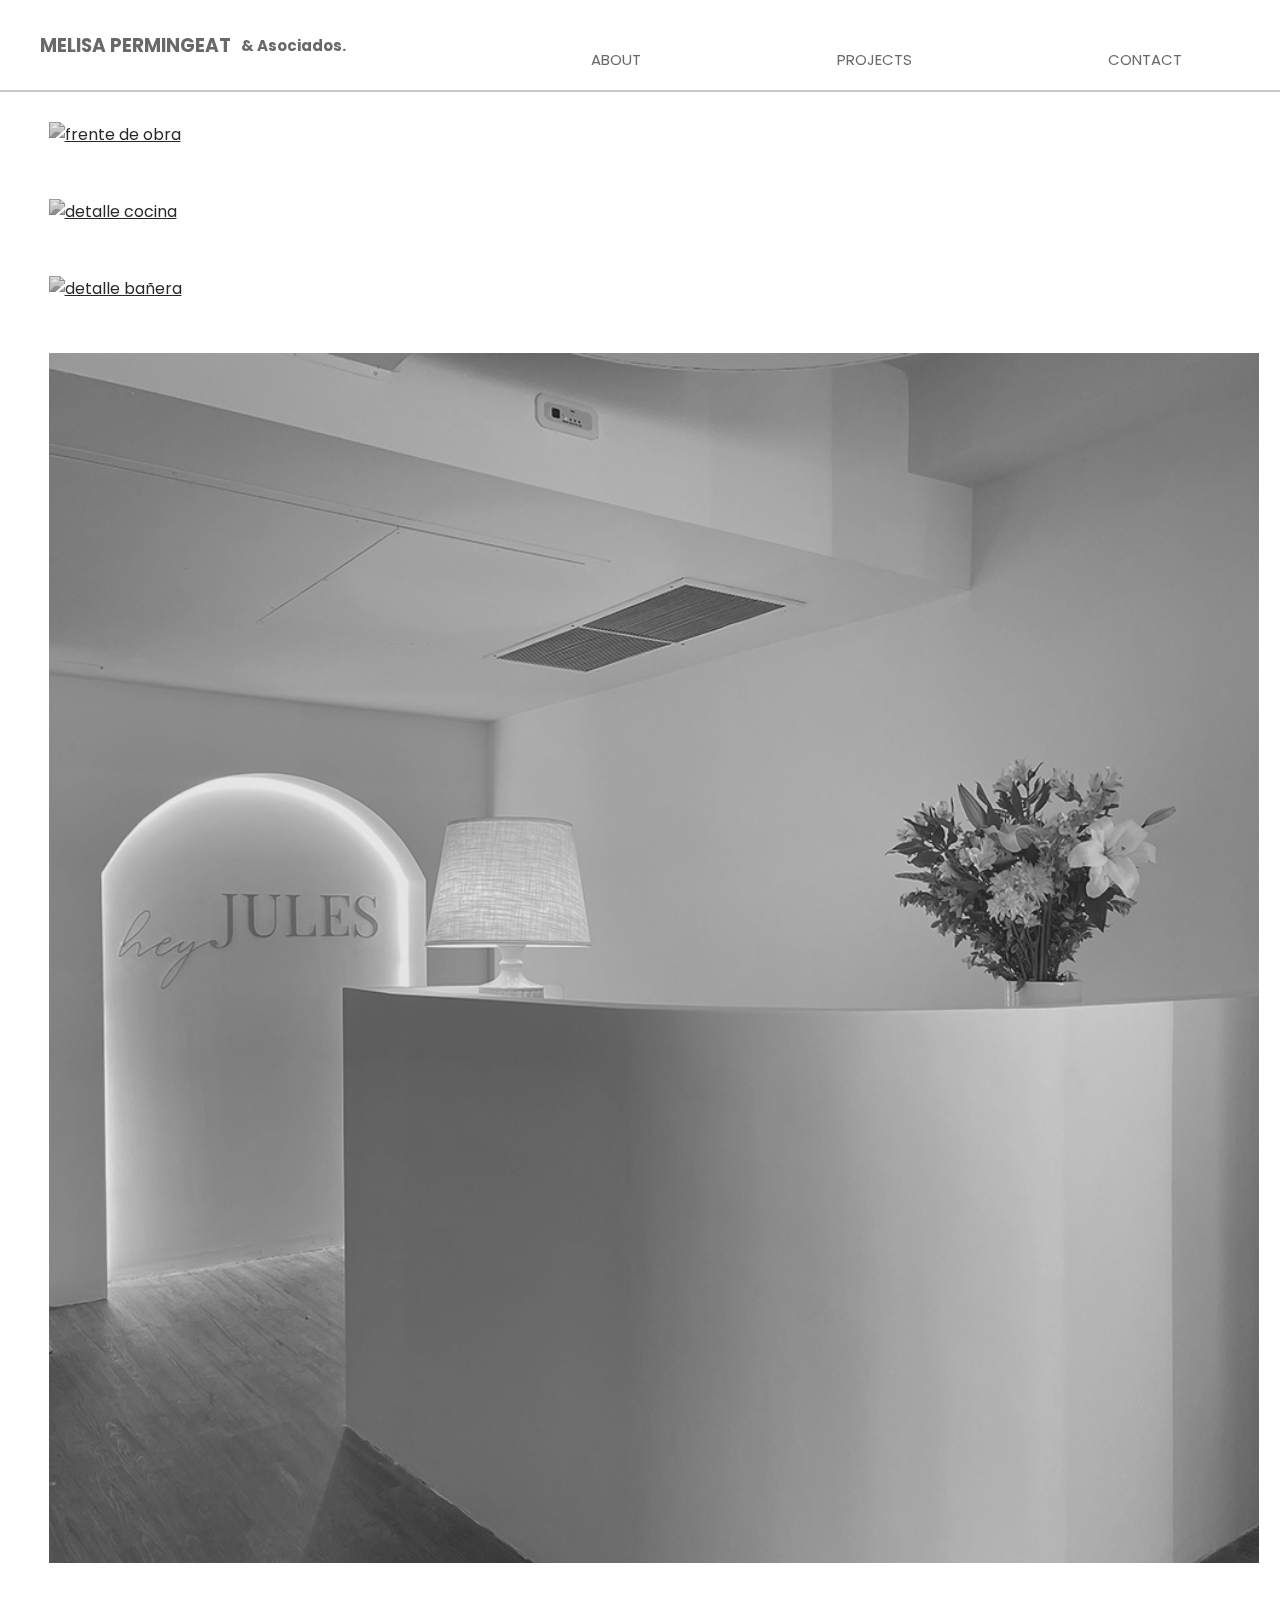
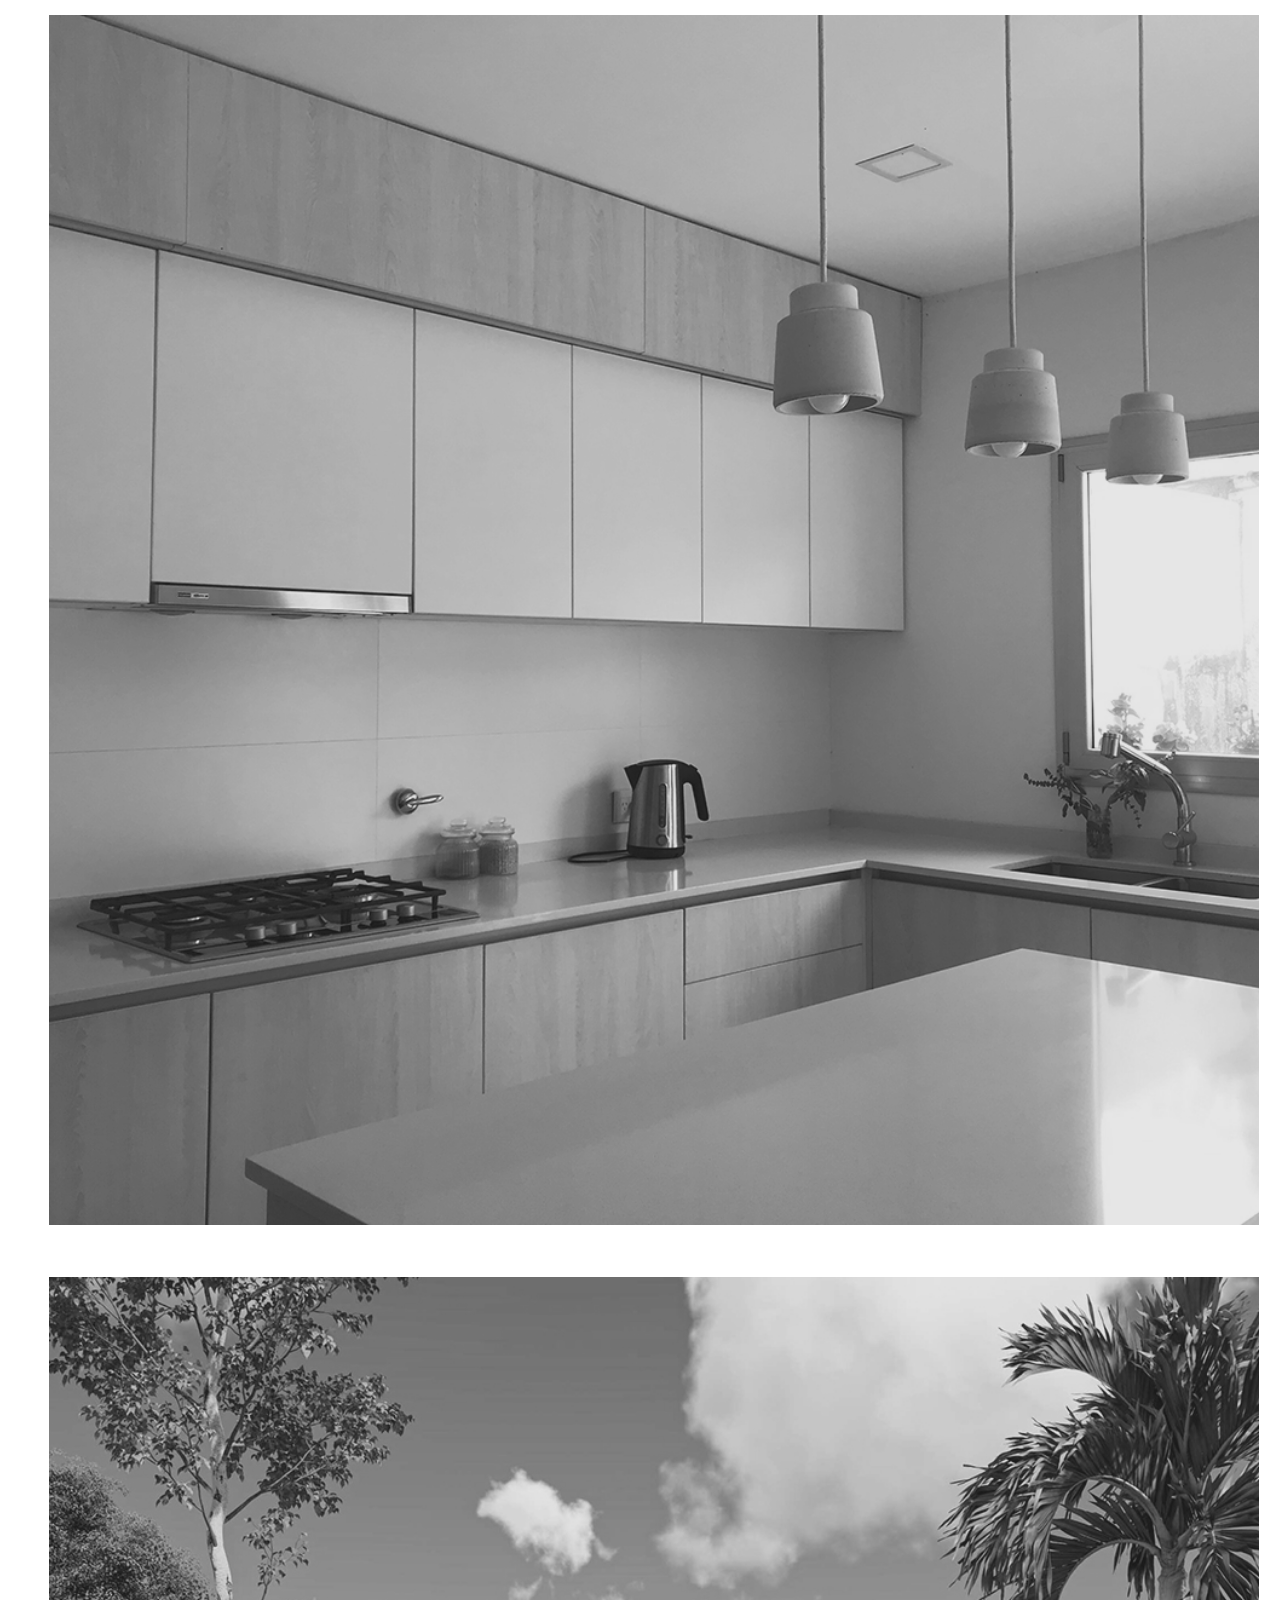
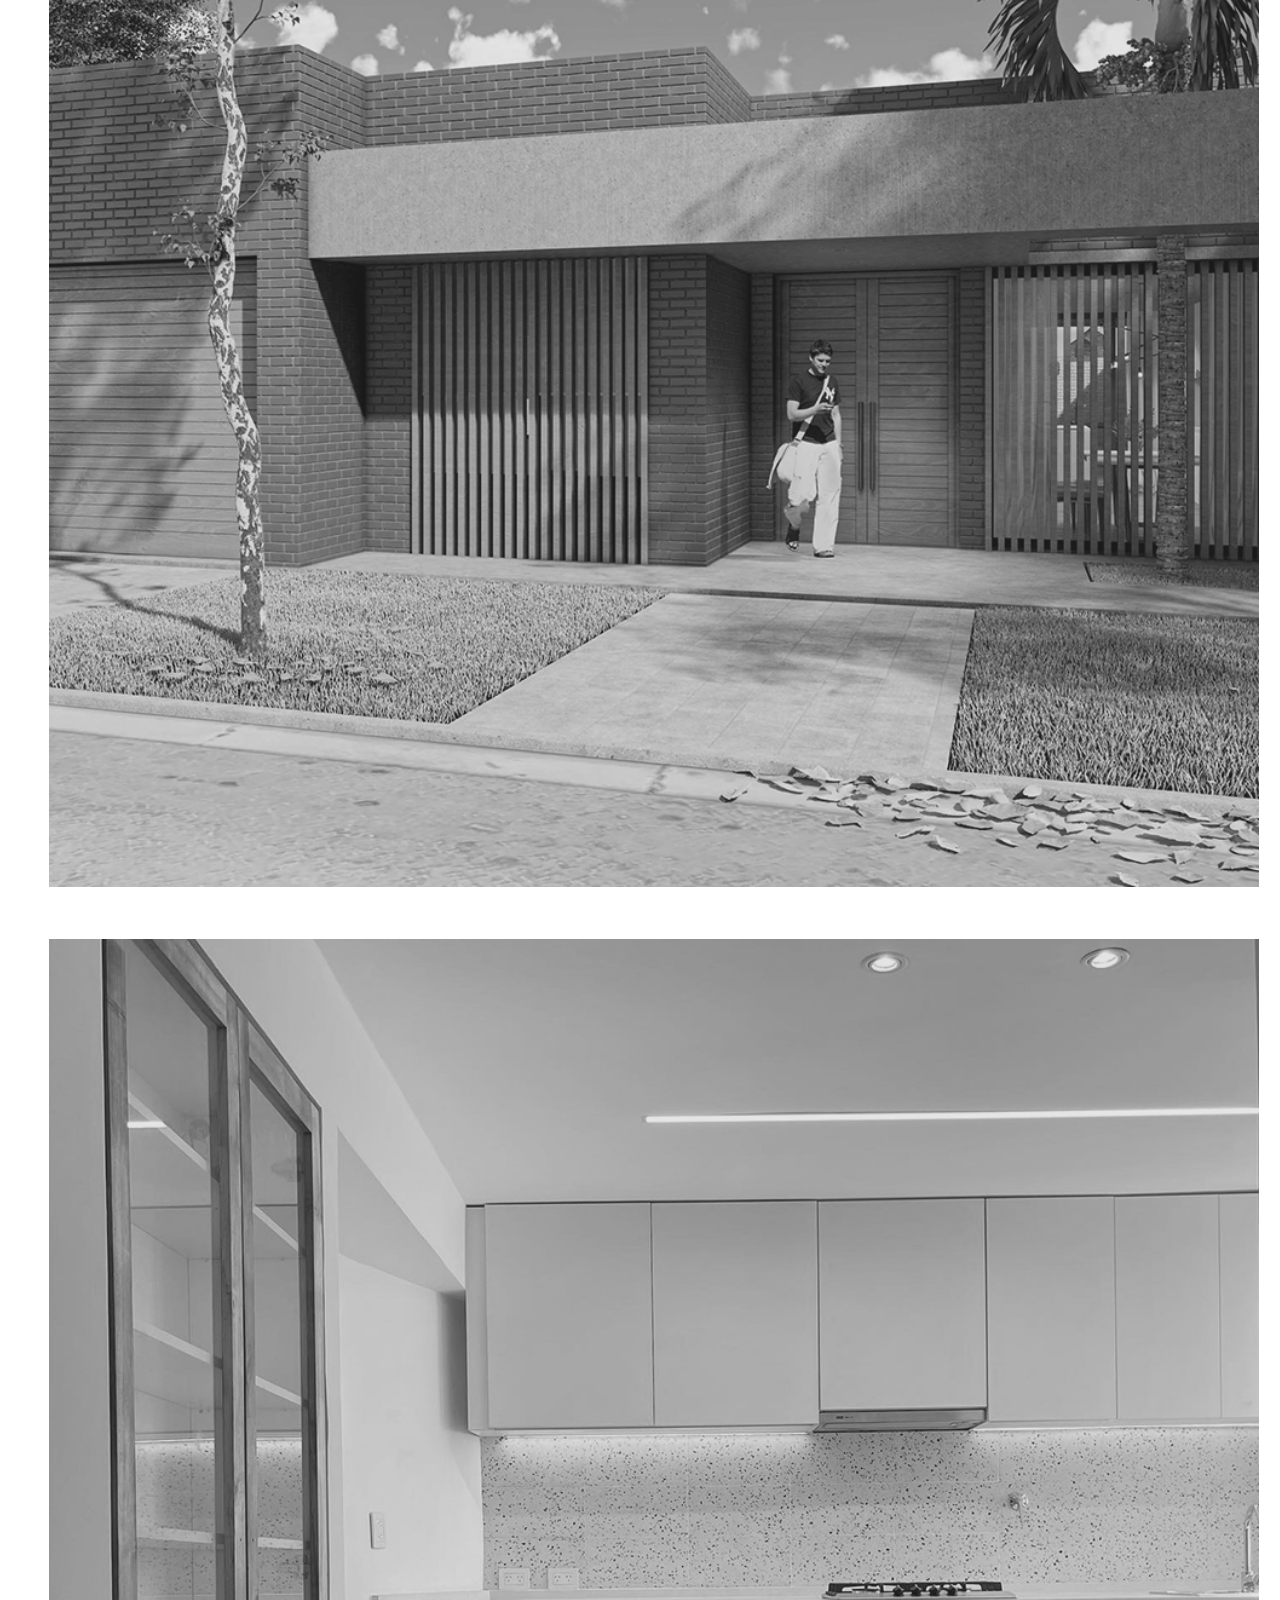
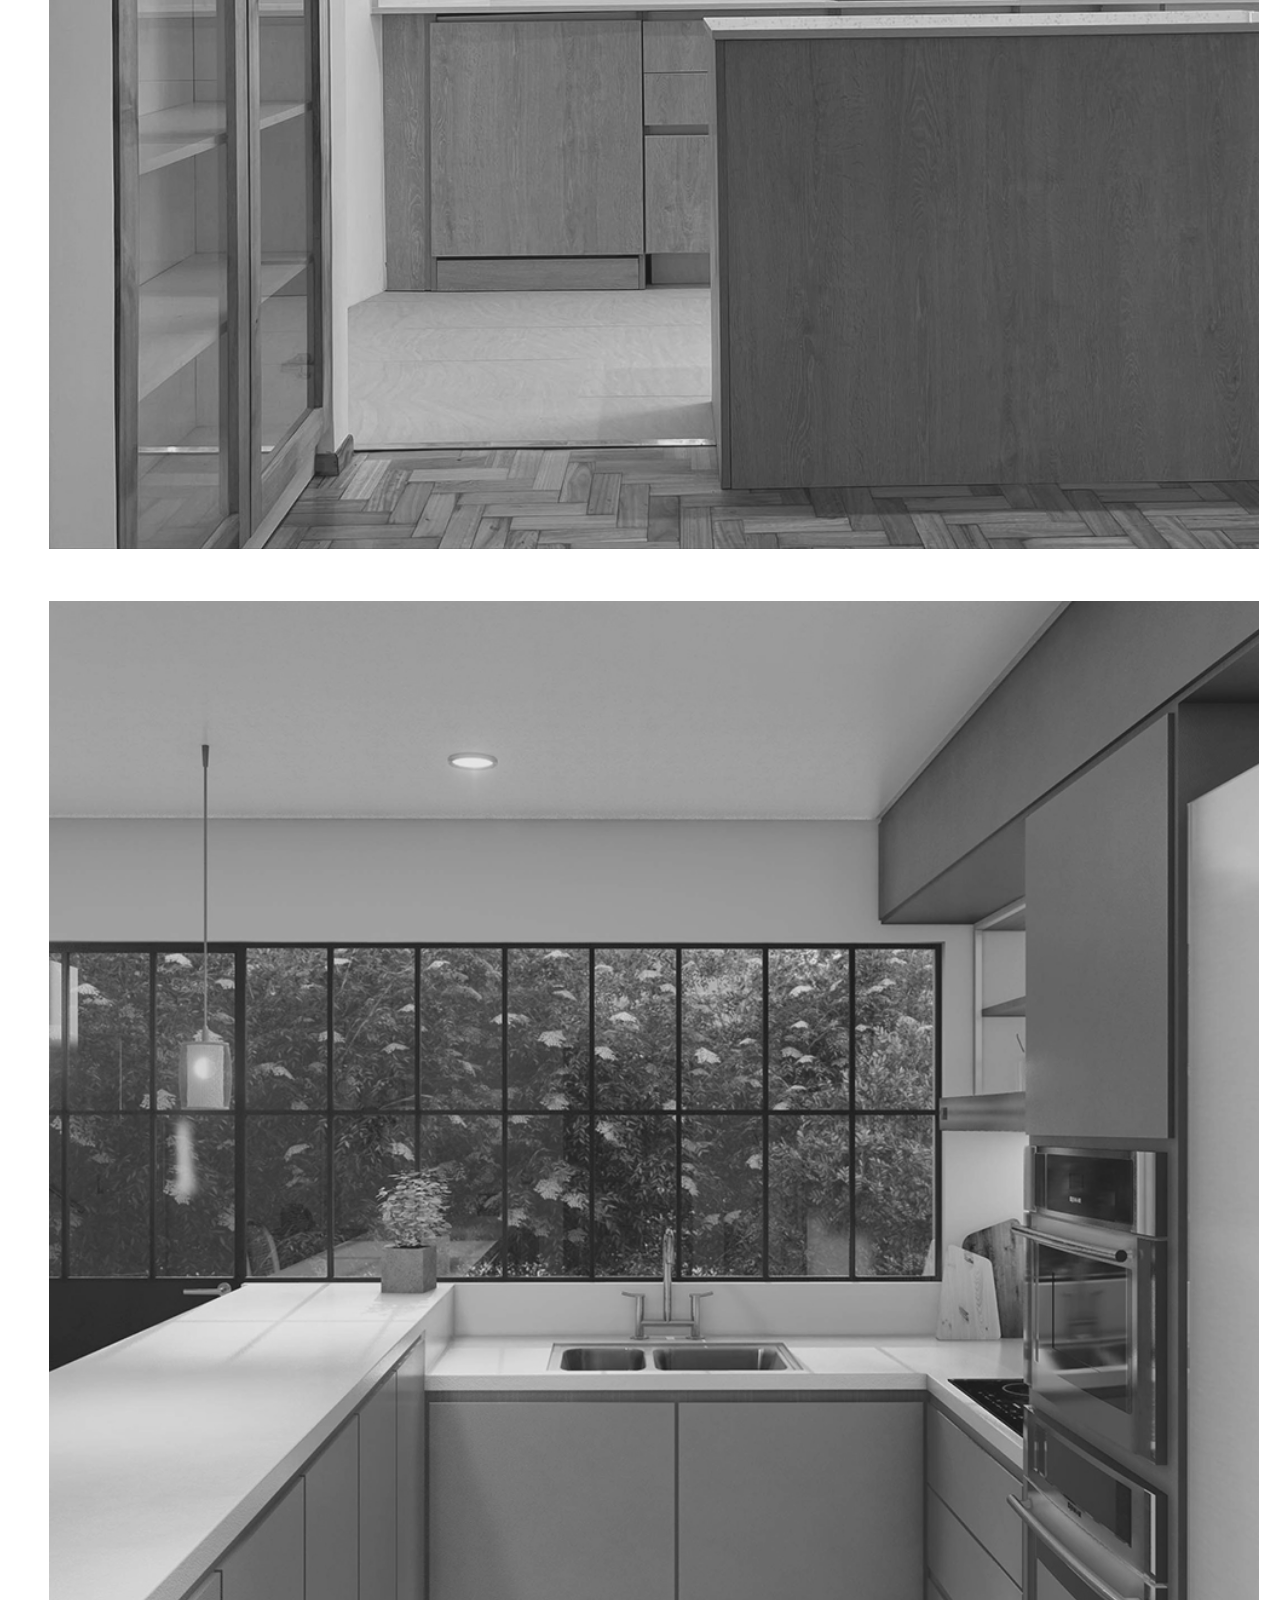
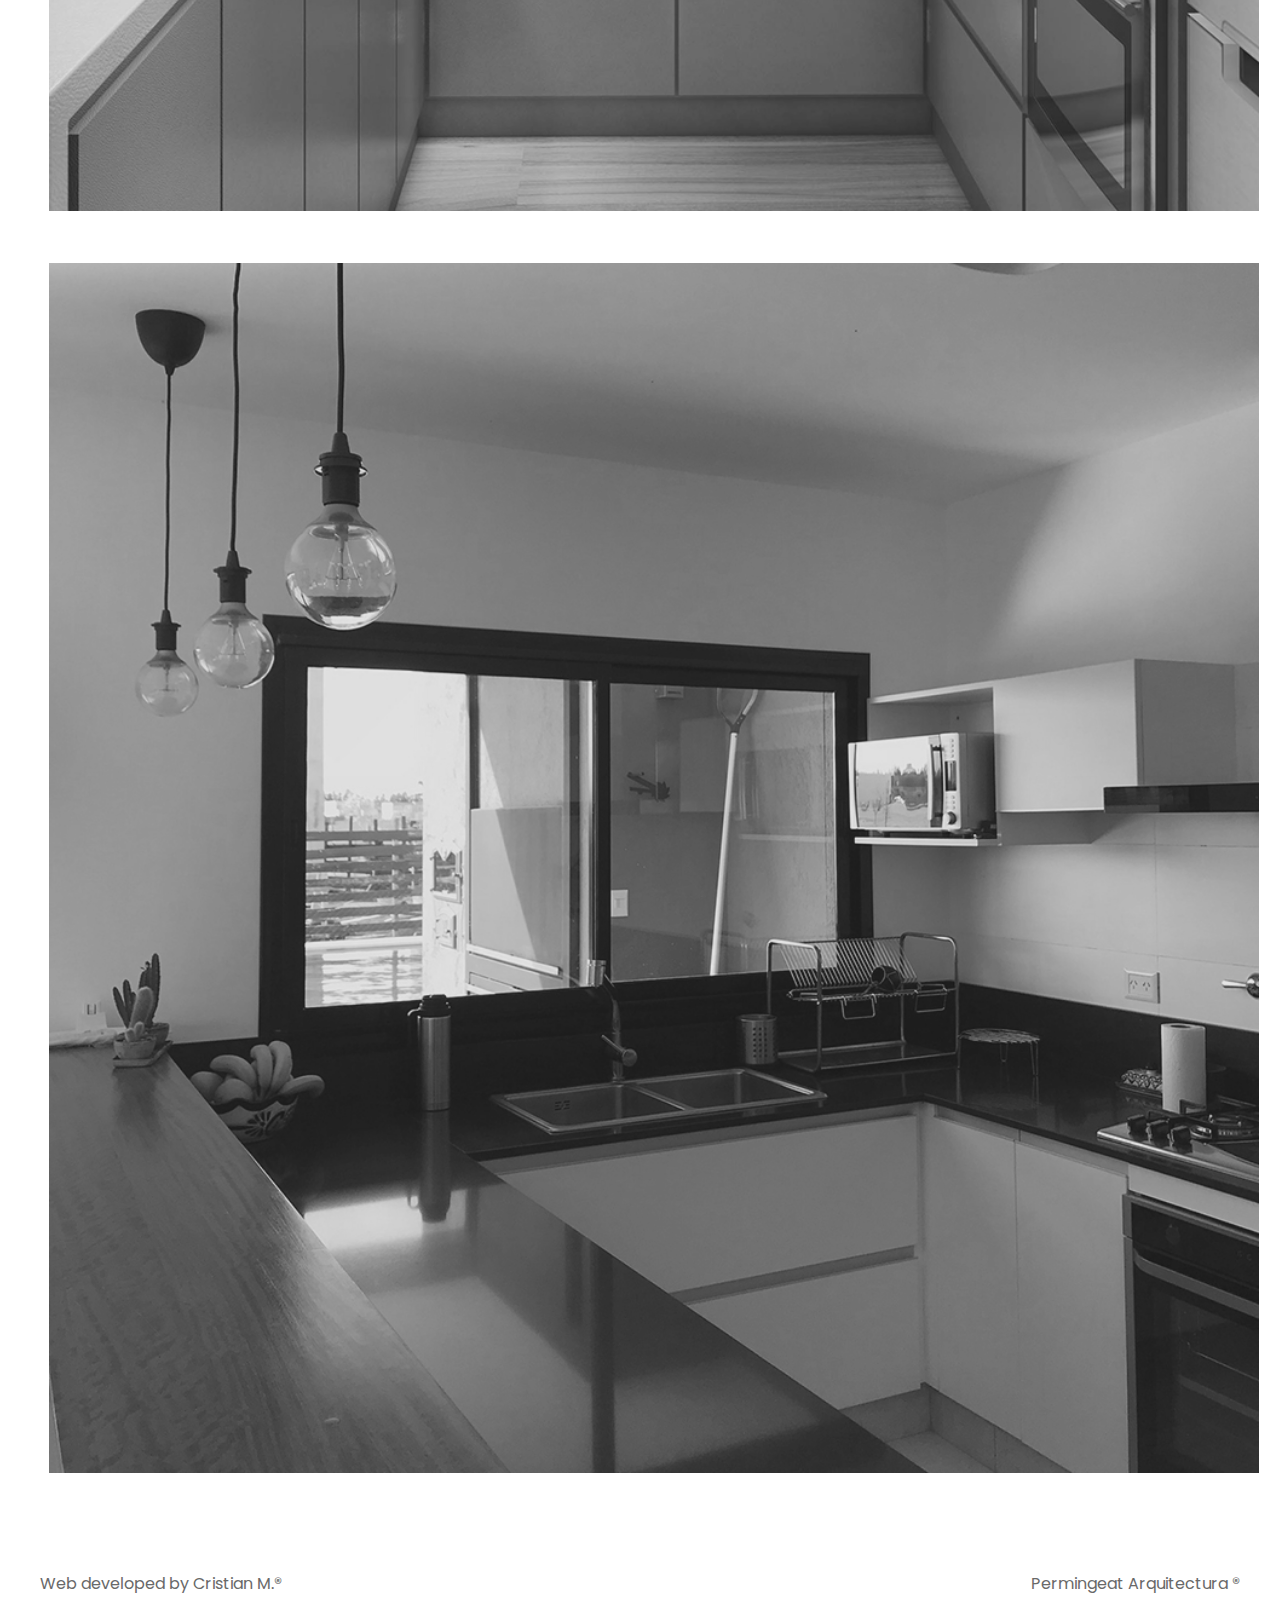
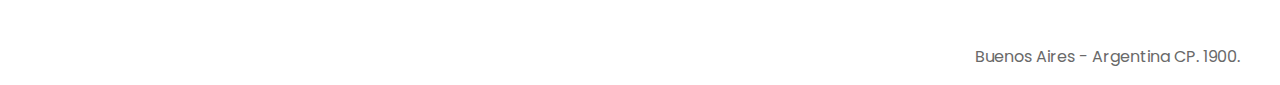
==== commit 8f850039: "terminando" ====
--- a/index.html
+++ b/index.html
@@ -20,7 +20,7 @@
 <body>
     <header id="menu">
         <div class="conteinerLogo">    
-            <a href="index.html"><h3>Melisa Permingeat<p> & Asociados.</p></h3></a>
+            <a href="index.html"><h3>MELISA PERMINGEAT<p> & Asociados.</p></h3></a>
         </div>
         <nav>
             <ul>
@@ -50,31 +50,31 @@
         <section id="galeria">
             <div class="row">
                 <div class="col-lg-4 col-md-6 col-sm-12">
-                    <a href="projects.html#campo"><img src="Imagenes/Campo/campo1.jpg" alt="imagen interior"></a>
+                    <a href="projects.html#campo"><img src="Imagenes/Campo/campo1.jpg" alt="frente de obra"></a>
                 </div>
                 <div class="col-lg-4 col-md-6 col-sm-12">
-                    <a href="projects.html#madero"><img src="Imagenes/Madero/madero1.jpg" alt="imagen interior"></a>
+                    <a href="projects.html#madero"><img src="Imagenes/Madero/madero1.jpg" alt="detalle cocina"></a>
                 </div>
                 <div class="col-lg-4 col-md-6 col-sm-12">
-                    <a href="projects.html#sanAgustin"><img src="Imagenes/SanAgustin/sanAgustin3.jpg" alt="imagen interior"></a>
+                    <a href="projects.html#sanAgustin"><img src="Imagenes/SanAgustin/sanAgustin3.jpg" alt="detalle bañera"></a>
                 </div>
                 <div class="col-lg-4 col-md-6 col-sm-12">
-                    <a href="projects.html#heyJules"><img src="Imagenes/HeyJules/heyJules3.jpg" alt="imagen interior"></a>
+                    <a href="projects.html#heyJules"><img src="Imagenes/HeyJules/heyJules3.jpg" alt="recepcion showroom"></a>
                 </div>
                 <div class="col-lg-4 col-md-6 col-sm-12">
-                    <a href="projects.html"><img src="Imagenes/Dorrego/dorrego2.jpg" alt="imagen interior"></a>
+                    <a href="projects.html#dorrego"><img src="Imagenes/Dorrego/dorrego2.jpg" alt="cocina"></a>
                 </div>
                 <div class="col-lg-4 col-md-6 col-sm-12">
-                    <a href="projects.html#curuchet"><img src="Imagenes/Curuchet/curuchet1.jpg" alt="imagen interior"></a>
+                    <a href="projects.html#curuchet"><img src="Imagenes/Curuchet/curuchet1.jpg" alt="fachada casa"></a>
                 </div>
                 <div class="col-lg-4 col-md-6 col-sm-12">
-                    <a href="projects.html#jeanJaures"><img src="Imagenes/JeanJaures/jeanJaures1.jpg" alt="imagen interior"></a>
+                    <a href="projects.html#jeanJaures"><img src="Imagenes/JeanJaures/jeanJaures1.jpg" alt="detalle cocina"></a>
                 </div>
                 <div class="col-lg-4 col-md-6 col-sm-12">
-                    <a href="projects.html#casero"><img src="Imagenes/Casero/casero3.jpg" alt="imagen interior"></a>
+                    <a href="projects.html#casero"><img src="Imagenes/Casero/casero3.jpg" alt="detalle cocina"></a>
                 </div>
                 <div class="col-lg-4 col-md-6 col-sm-12">
-                    <a href="projects.html#castaño"><img src="Imagenes/Castaños/castaños3.jpg" alt="imagen interior"></a>
+                    <a href="projects.html#castaños"><img src="Imagenes/Castaños/castaños3.jpg" alt="detalle cocina"></a>
                 </div>
             </div>  
         </section>
